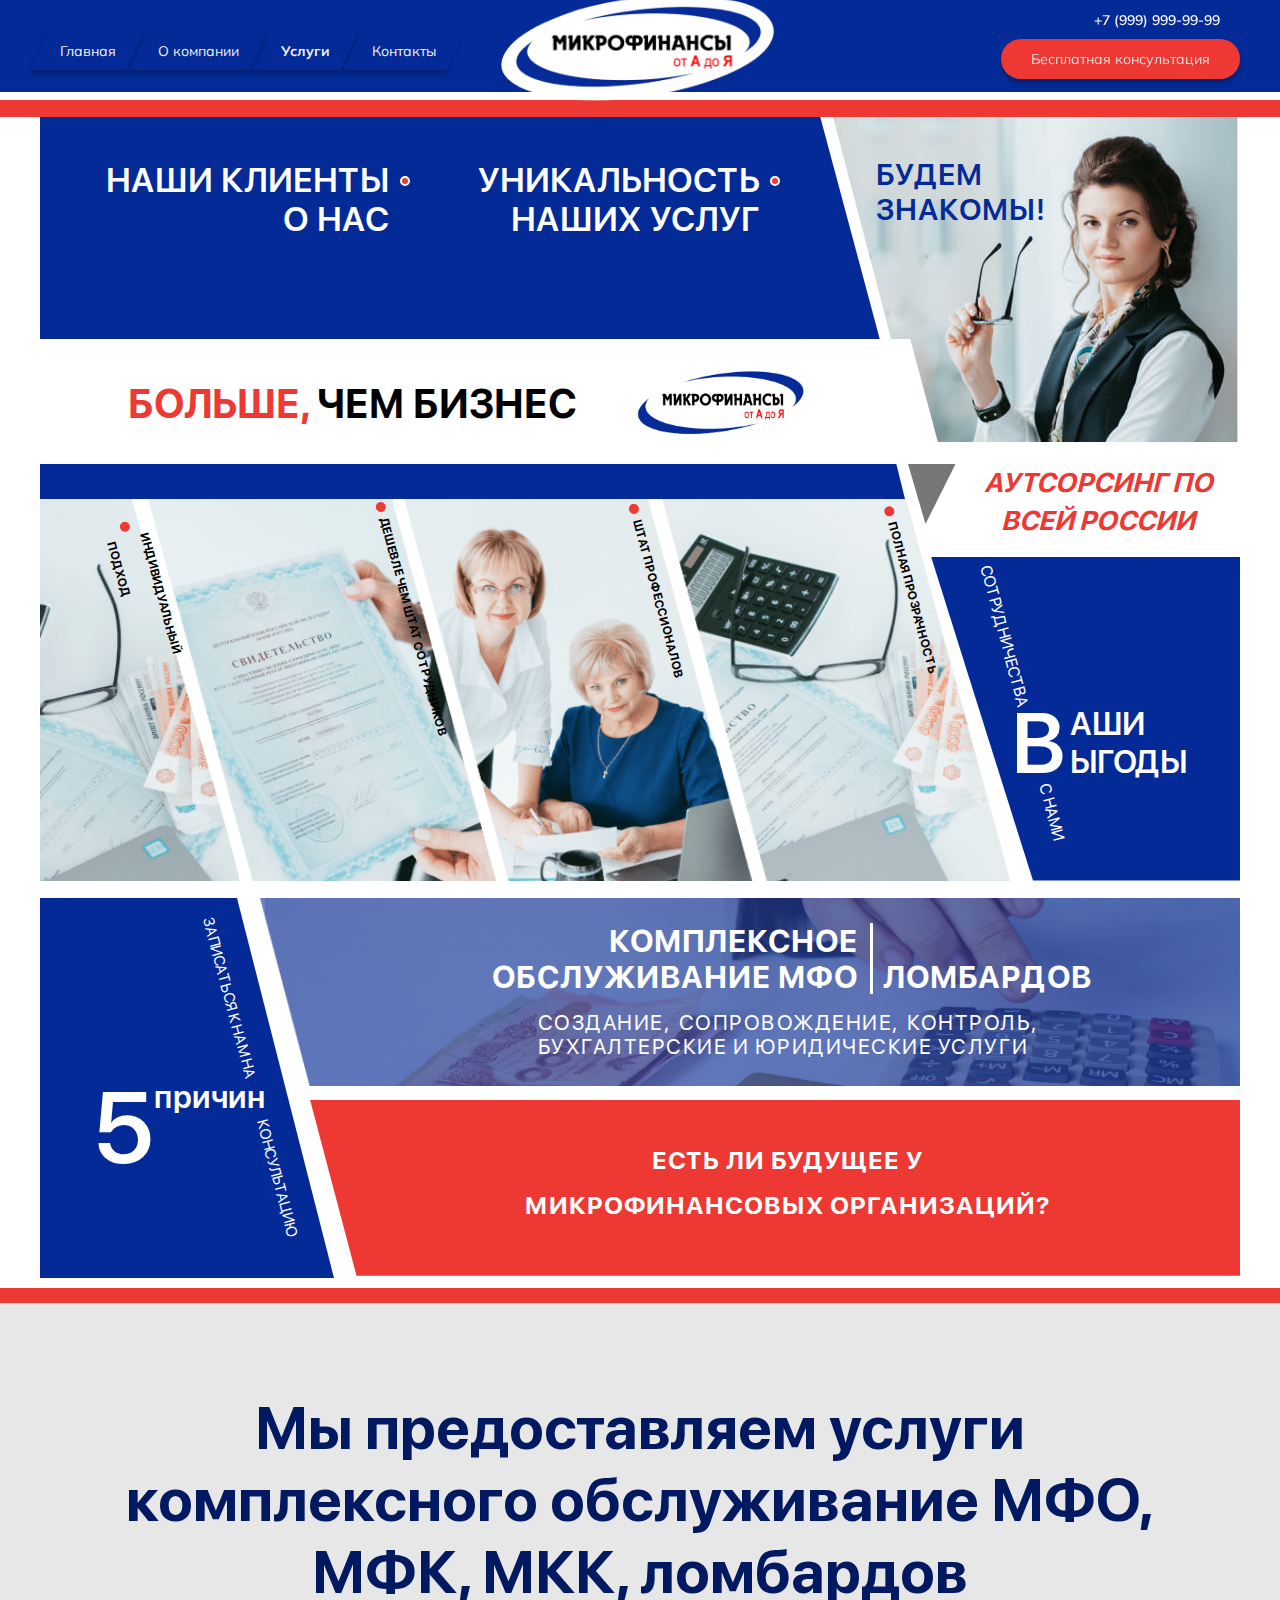
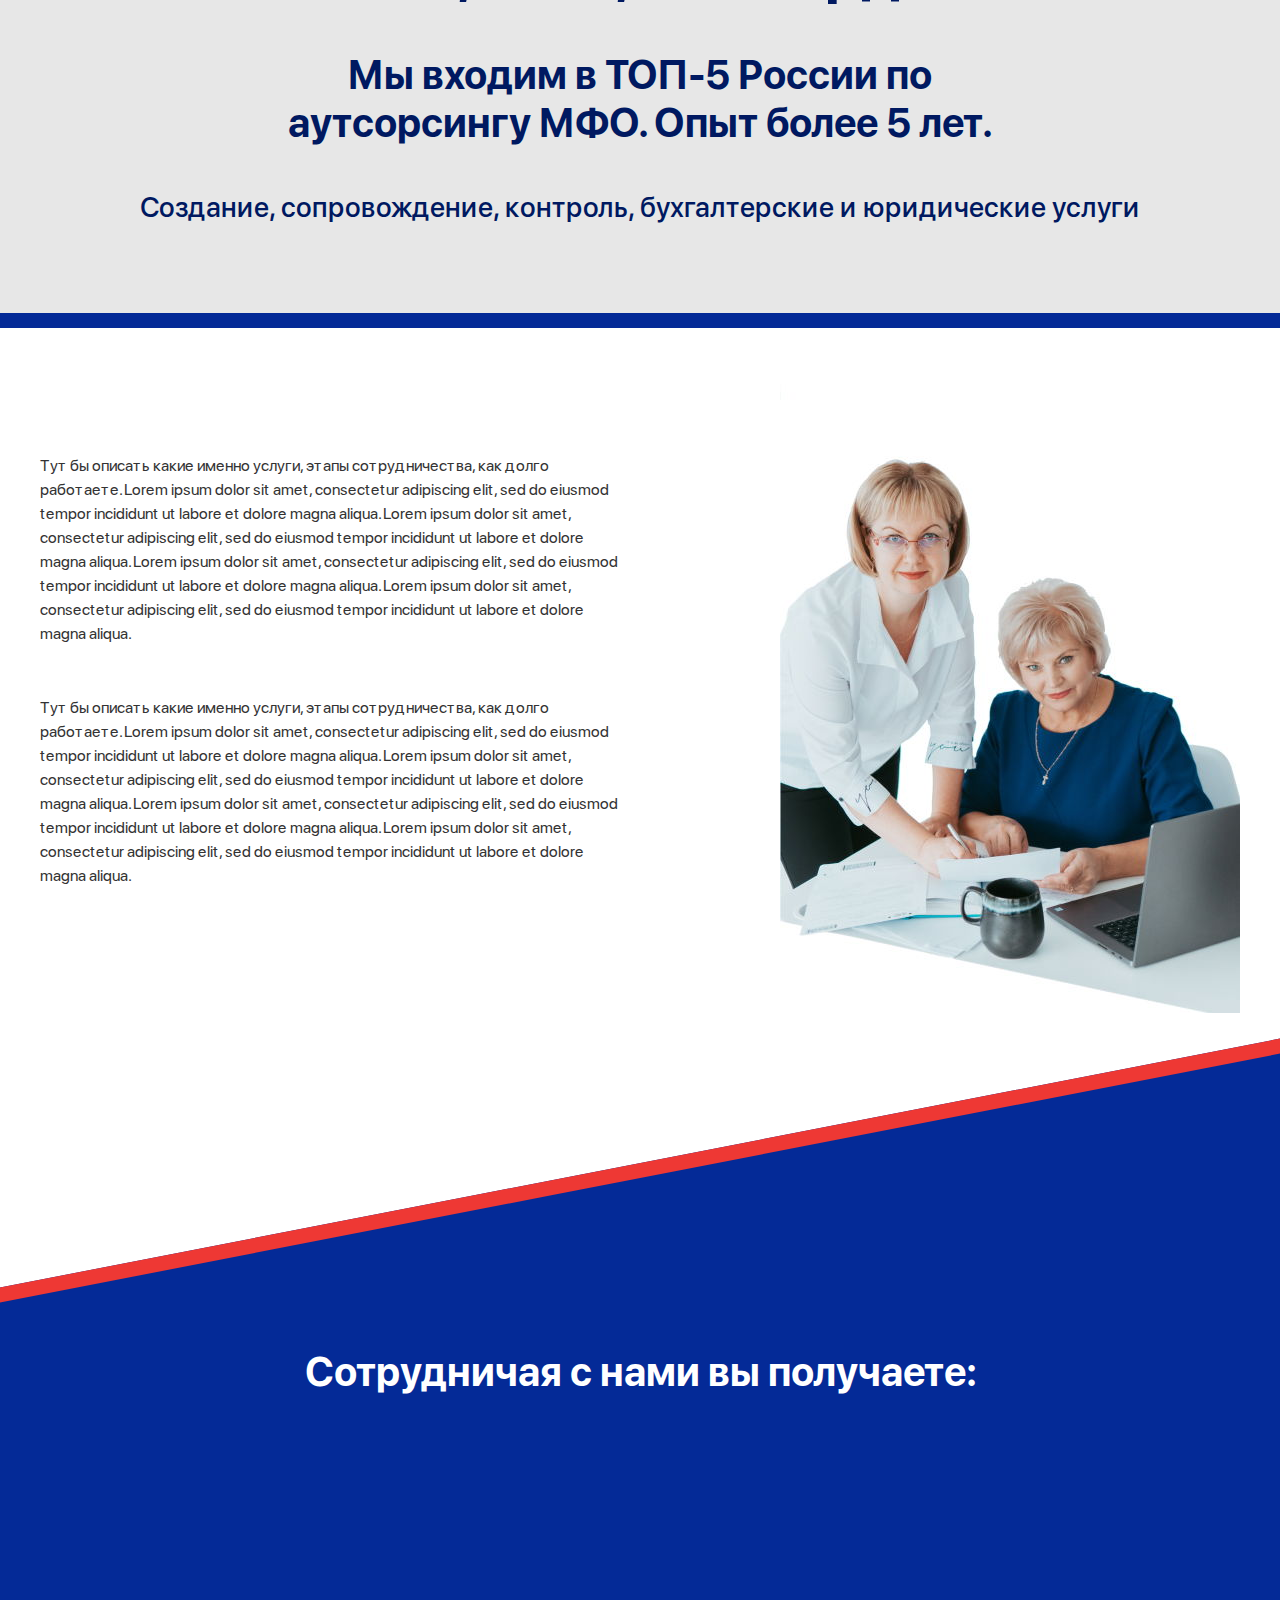
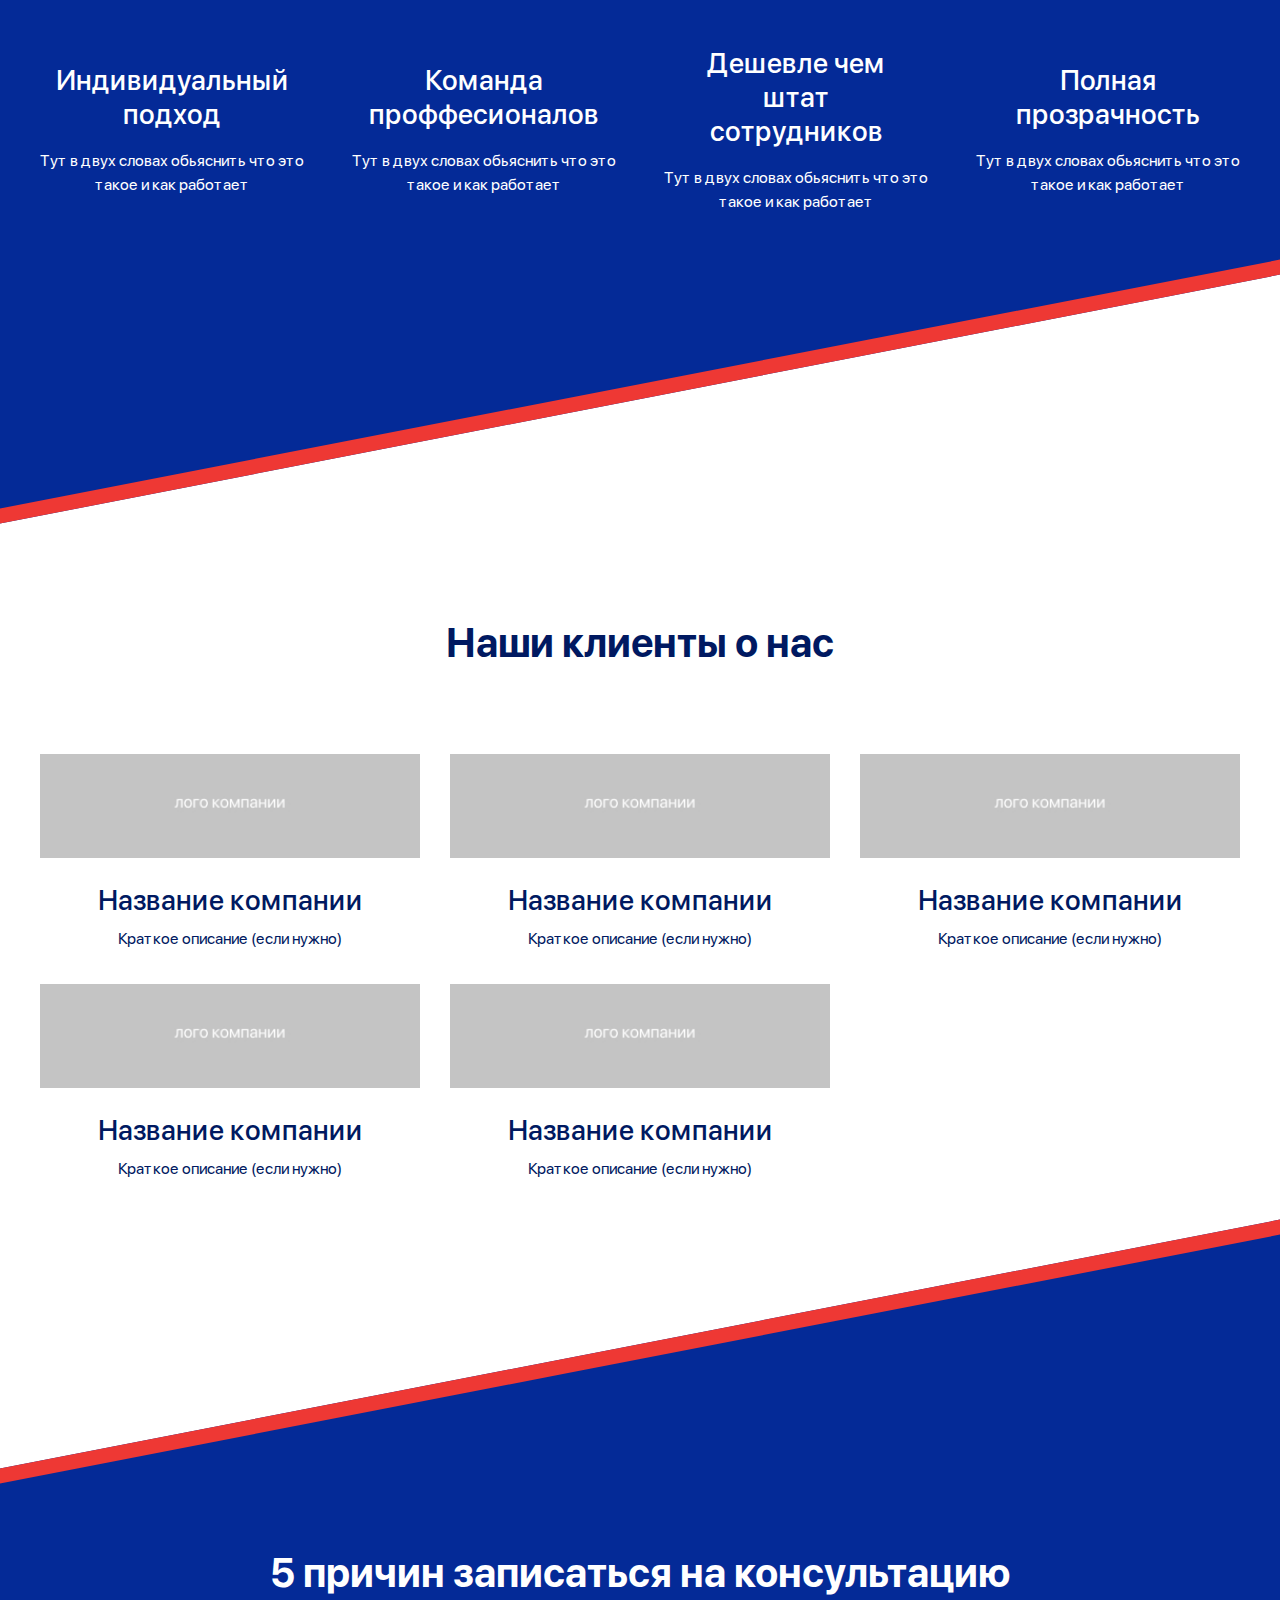
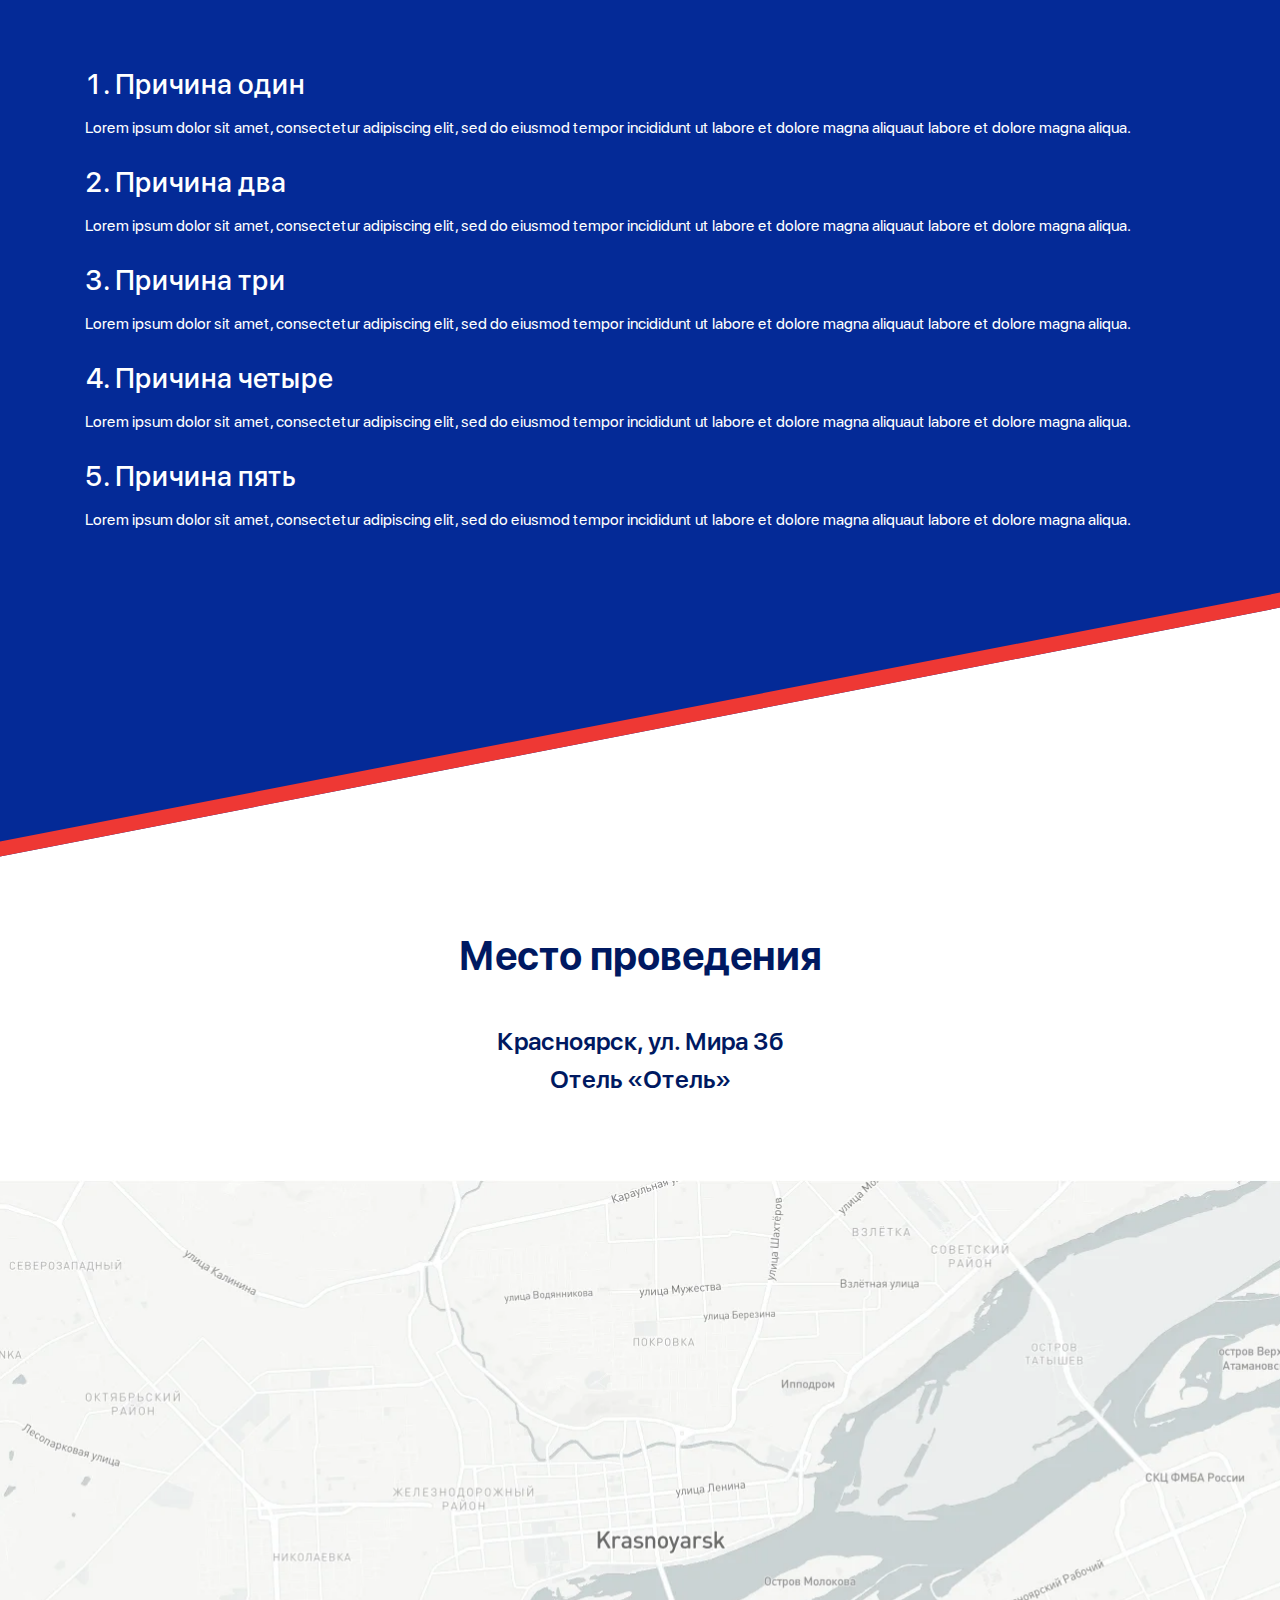
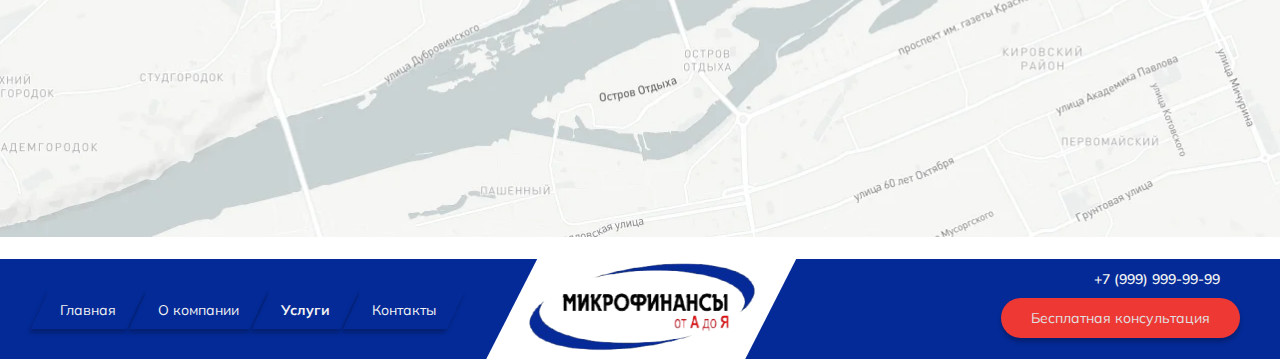
==== service.html @ ee9e4537 "The page "Services" and its adaptive design have been ended." ====
<!DOCTYPE html>
<html lang="ru">
  <head>
    <meta charset="UTF-8" />
    <meta name="viewport" content="width=device-width, initial-scale=1.0" />
    <link rel="preconnect" href="https://fonts.gstatic.com" />
    <link
      href="https://fonts.googleapis.com/css2?family=Mulish:wght@400;600;700&family=Roboto&display=swap"
      rel="stylesheet"
    />
    <link rel="stylesheet" href="css/style.css" />
    <title>Микрофинансы от А до Я</title>
  </head>
  <body>
    <!-- .wrapper -->
    <div class="wrapper">
      <!-- .header -->
      <header class="header lock-padding">
        <div class="container">
          <div class="header__body">
            <div class="header__burger">
              <span></span>
            </div>
            <nav class="header__menu">
              <ul class="header__list">
                <li>
                  <a href="index.html" class="header__link">Главная</a>
                </li>
                <li>
                  <a href="" class="header__link">О компании</a>
                </li>
                <li>
                  <a href="" class="header__link header__link_active">Услуги</a>
                </li>
                <li>
                  <a href="" class="header__link">Контакты</a>
                </li>
              </ul>
            </nav>
            <div class="header__block">
              <a href="" class="header__logo">
                <img src="img/common/logo.png" alt="" />
              </a>
              <div class="header__consult">
                <a href="tel:+79999999999" class="header__phone phone">
                  +7 (999) 999-99-99
                </a>
                <a href="#popup" class="header__btn popup-link">
                  Бесплатная консультация
                </a>
              </div>
            </div>
          </div>
        </div>
      </header>

      <!-- .main -->
      <main class="main">
        <!-- .service-one -->
        <section class="service-one">
          <div class="container">
            <div class="service-one__body">
              <div class="service-one__rows">
                <div class="row-first">
                  <div class="row-first__left">
                    <div class="row-first__top">
                      <a href="" class="row-first__top-text"
                        >НАШИ КЛИЕНТЫ О НАС</a
                      >
                      <a href="" class="row-first__top-text">
                        УНИКАЛЬНОСТЬ НАШИХ УСЛУГ
                      </a>
                    </div>
                    <div class="row-first__bottom">
                      <div class="row-first__bottom-text">
                        <span>БОЛЬШЕ,</span> ЧЕМ БИЗНЕС
                      </div>
                      <img
                        src="img/common/logo.png"
                        alt=""
                        class="row-first__bottom-img"
                      />
                    </div>
                  </div>
                  <div
                    class="row-first__right"
                    style="background: url('img/service-one/right-bg.jpg')"
                  >
                    <a href="" class="row-first__text">будем знакомы!</a>
                  </div>
                </div>
                <div class="row-second">
                  <div class="row-second__left">
                    <div class="row-second__cards">
                      <div
                        class="row-second__card"
                        style="
                          background-image: url(img/service-one/card-1.png);
                        "
                      >
                        <p
                          class="row-second__card-text row-second__card-text_first"
                        >
                          Индивидуальный подход
                        </p>
                        <a href="" class="row__card-link"></a>
                      </div>
                      <div
                        class="row-second__card"
                        style="
                          background-image: url(img/service-one/card-2.png);
                        "
                      >
                        <p
                          class="row-second__card-text row-second__card-text_second"
                        >
                          Дешевле чем штат сотрудников
                        </p>
                        <a href="" class="row__card-link"></a>
                      </div>
                      <div
                        class="row-second__card"
                        style="
                          background-image: url(img/service-one/card-3.png);
                        "
                      >
                        <p
                          class="row-second__card-text row-second__card-text_third"
                        >
                          штат профессионалов
                        </p>
                        <a href="" class="row__card-link"></a>
                      </div>
                      <div
                        class="row-second__card"
                        style="
                          background-image: url(img/service-one/card-4.png);
                        "
                      >
                        <p
                          class="row-second__card-text row-second__card-text_fourth"
                        >
                          полная прозрачность
                        </p>
                        <a href="" class="row__card-link"></a>
                      </div>
                    </div>
                  </div>
                  <div class="row-second__right">
                    <div class="row-second__top">
                      <a href="" class="row-second__top-text">
                        Аутсорсинг по всей россии
                      </a>
                    </div>
                    <div class="row-second__bottom">
                      <a href="" class="row-second__link"></a>
                      <div class="row-second__bottom-info">
                        <span class="row-second__diagonal-text">
                          <span>сотрудничества</span> с нами
                        </span>
                        <div class="row-second__bottom-text">
                          <span class="row-second__big-letter">В</span>
                          <p class="row-second__small-words">
                            <span>аши</span>
                            <span>ыгоды</span>
                          </p>
                        </div>
                      </div>
                    </div>
                  </div>
                </div>
                <div class="row-third">
                  <div class="row-third__left">
                    <a href="" class="row-second__link"></a>
                    <div class="row-third__info">
                      <div class="row-third__text">
                        <span class="row-third__big-letter"> 5 </span>
                        <div class="row-third__small-words">причин</div>
                      </div>
                    </div>
                  </div>
                  <div class="row-third__right">
                    <div class="row-third__top">
                      <h1 class="row-third__title">
                        <div class="row-third__title-left">
                          Комплексное обслуживание МФО
                        </div>
                        <div class="row-third__title-right">ломбардов</div>
                      </h1>
                      <p class="row-third__top-text">
                        Создание, сопровождение, контроль, бухгалтерские и
                        юридические услуги
                      </p>
                    </div>
                    <div class="row-third__bottom">
                      <p class="row-third__bottom-text">
                        Есть ли будущее у микрофинансовых организаций?
                      </p>
                    </div>
                  </div>
                </div>
              </div>
            </div>
          </div>
        </section>

        <!-- .service-one-mobile -->
        <section class="service-one-mobile">
          <div class="service-one-mobile__body">
            <div
              class="service-one-mobile__top"
              style="background-image: url('img/service-one-mobile/bg.png')"
            >
              <div class="container">
                <h1 class="service-one-mobile__title">
                  Комплексное обслуживание МФО ломбардов
                </h1>
                <p class="service-one-mobile__subtitle">
                  Создание, сопровождение, контроль, бухгалтерские и юридические
                  услуги
                </p>
                <p class="service-one-mobile__text">
                  мы входим в топ-5 России по аутсорсингу МФО
                </p>
                <p class="service-one-mobile__experience">опыт более 10 лет</p>
              </div>
            </div>
            <div class="service-one-mobile__middle">
              <div class="container">
                <h2 class="service-one-mobile__middle-title">
                  Ваши выгоды сотрудничества с нами
                </h2>
                <div class="service-one-mobile__middle-cards">
                  <img src="img/service-one-mobile/cards.jpg" alt="" />
                </div>
              </div>
            </div>
            <div class="service-one-mobile__bottom">
              <div class="container">
                <h2 class="service-one-mobile__bottom-title">
                  Аутсорсинг по всей россии
                </h2>
                <a href="" class="service-one-mobile__bottom-link">
                  Наши клиенты о нас
                </a>
                <a href="" class="service-one-mobile__bottom-link">
                  Уникальность наших услуг
                </a>
              </div>
            </div>
          </div>
        </section>

        <!-- .service-two -->
        <section class="service-two">
          <div class="service-two__body">
            <div class="service-two__top">
              <p class="service-two__top-text">
                5 причин записаться к нам на консультацию
              </p>
            </div>
            <div class="service-two__middle">
              <h2 class="service-two__title">
                Мы предоставляем услуги комплексного обслуживание МФО, МФК, МКК,
                ломбардов
              </h2>
              <p class="service-two__subtitle">
                Мы входим в ТОП-5 России по аутсорсингу МФО. Опыт более 5 лет.
              </p>
              <p class="service-two__text">
                Создание, сопровождение, контроль, бухгалтерские и юридические
                услуги
              </p>
            </div>
            <div class="service-two__bottom">
              <div class="service-two__bottom-text">
                Есть ли будущее у микрофинансовых организаций?
              </div>
            </div>
          </div>
        </section>

        <!-- .service-three -->
        <div class="service-three">
          <div class="container">
            <div class="service-three__body">
              <div class="service-three__left">
                <p class="service-three__text">
                  Тут бы описать какие именно услуги, этапы сотрудничества, как
                  долго работаете. Lorem ipsum dolor sit amet, consectetur
                  adipiscing elit, sed do eiusmod tempor incididunt ut labore et
                  dolore magna aliqua. Lorem ipsum dolor sit amet, consectetur
                  adipiscing elit, sed do eiusmod tempor incididunt ut labore et
                  dolore magna aliqua. Lorem ipsum dolor sit amet, consectetur
                  adipiscing elit, sed do eiusmod tempor incididunt ut labore et
                  dolore magna aliqua. Lorem ipsum dolor sit amet, consectetur
                  adipiscing elit, sed do eiusmod tempor incididunt ut labore et
                  dolore magna aliqua.
                </p>
                <p class="service-three__text">
                  Тут бы описать какие именно услуги, этапы сотрудничества, как
                  долго работаете. Lorem ipsum dolor sit amet, consectetur
                  adipiscing elit, sed do eiusmod tempor incididunt ut labore et
                  dolore magna aliqua. Lorem ipsum dolor sit amet, consectetur
                  adipiscing elit, sed do eiusmod tempor incididunt ut labore et
                  dolore magna aliqua. Lorem ipsum dolor sit amet, consectetur
                  adipiscing elit, sed do eiusmod tempor incididunt ut labore et
                  dolore magna aliqua. Lorem ipsum dolor sit amet, consectetur
                  adipiscing elit, sed do eiusmod tempor incididunt ut labore et
                  dolore magna aliqua.
                </p>
              </div>
              <div class="service-three__right">
                <img
                  src="img/service-three/right-img.jpg"
                  alt=""
                  class="service-three__img"
                />
              </div>
            </div>
          </div>
        </div>

        <!-- .service-four -->
        <section class="service-four">
          <div class="container">
            <div class="service-four__body">
              <h2 class="service-four__title section-title">
                Сотрудничая с нами вы получаете:
              </h2>
              <div class="service-four__cards">
                <div class="service-four__card">
                  <h3 class="service-four__card-title">
                    Индивидуальный подход
                  </h3>
                  <p class="service-four__card-text">
                    Тут в двух словах обьяснить что это такое и как работает
                  </p>
                </div>
                <div class="service-four__card">
                  <h3 class="service-four__card-title">
                    Команда проффесионалов
                  </h3>
                  <p class="service-four__card-text">
                    Тут в двух словах обьяснить что это такое и как работает
                  </p>
                </div>
                <div class="service-four__card">
                  <h3 class="service-four__card-title">
                    Дешевле чем штат сотрудников
                  </h3>
                  <p class="service-four__card-text">
                    Тут в двух словах обьяснить что это такое и как работает
                  </p>
                </div>
                <div class="service-four__card">
                  <h3 class="service-four__card-title">Полная прозрачность</h3>
                  <p class="service-four__card-text">
                    Тут в двух словах обьяснить что это такое и как работает
                  </p>
                </div>
              </div>
            </div>
          </div>
        </section>

        <!-- .service-five -->
        <section class="service-five">
          <div class="container">
            <div class="service-five__body">
              <h2 class="service-five__title section-title">
                Наши клиенты о нас
              </h2>
              <div class="service-five__cards">
                <div class="service-five__card">
                  <img
                    src="img/service-five/card-logo.jpg"
                    alt=""
                    class="service-five__card-logo"
                  />
                  <h3 class="service-five__card-title">Название компании</h3>
                  <p class="service-five__card-text">
                    Краткое описание (если нужно)
                  </p>
                </div>
                <div class="service-five__card">
                  <img
                    src="img/service-five/card-logo.jpg"
                    alt=""
                    class="service-five__card-logo"
                  />
                  <h3 class="service-five__card-title">Название компании</h3>
                  <p class="service-five__card-text">
                    Краткое описание (если нужно)
                  </p>
                </div>
                <div class="service-five__card">
                  <img
                    src="img/service-five/card-logo.jpg"
                    alt=""
                    class="service-five__card-logo"
                  />
                  <h3 class="service-five__card-title">Название компании</h3>
                  <p class="service-five__card-text">
                    Краткое описание (если нужно)
                  </p>
                </div>
                <div class="service-five__card">
                  <img
                    src="img/service-five/card-logo.jpg"
                    alt=""
                    class="service-five__card-logo"
                  />
                  <h3 class="service-five__card-title">Название компании</h3>
                  <p class="service-five__card-text">
                    Краткое описание (если нужно)
                  </p>
                </div>
                <div class="service-five__card">
                  <img
                    src="img/service-five/card-logo.jpg"
                    alt=""
                    class="service-five__card-logo"
                  />
                  <h3 class="service-five__card-title">Название компании</h3>
                  <p class="service-five__card-text">
                    Краткое описание (если нужно)
                  </p>
                </div>
              </div>
            </div>
          </div>
        </section>

        <!-- .service-six -->
        <section class="service-six">
          <div class="container">
            <div class="service-six__body">
              <h2 class="service-six__title section-title">
                5 причин записаться на консультацию
              </h2>
              <ol class="service-six__list">
                <li class="service-six__item">Причина один</li>
                <p class="servie-six__text">
                  Lorem ipsum dolor sit amet, consectetur adipiscing elit, sed
                  do eiusmod tempor incididunt ut labore et dolore magna
                  aliquaut labore et dolore magna aliqua.
                </p>
                <li class="service-six__item">Причина два</li>
                <p class="servie-six__text">
                  Lorem ipsum dolor sit amet, consectetur adipiscing elit, sed
                  do eiusmod tempor incididunt ut labore et dolore magna
                  aliquaut labore et dolore magna aliqua.
                </p>
                <li class="service-six__item">Причина три</li>
                <p class="servie-six__text">
                  Lorem ipsum dolor sit amet, consectetur adipiscing elit, sed
                  do eiusmod tempor incididunt ut labore et dolore magna
                  aliquaut labore et dolore magna aliqua.
                </p>
                <li class="service-six__item">Причина четыре</li>
                <p class="servie-six__text">
                  Lorem ipsum dolor sit amet, consectetur adipiscing elit, sed
                  do eiusmod tempor incididunt ut labore et dolore magna
                  aliquaut labore et dolore magna aliqua.
                </p>
                <li class="service-six__item">Причина пять</li>
                <p class="servie-six__text">
                  Lorem ipsum dolor sit amet, consectetur adipiscing elit, sed
                  do eiusmod tempor incididunt ut labore et dolore magna
                  aliquaut labore et dolore magna aliqua.
                </p>
              </ol>
            </div>
          </div>
        </section>

        <!-- .service-seven  -->
        <section class="section-eight service-seven">
          <div class="section-eight__body service-seven__body">
            <div class="section-eight__top service-seven__top">
              <h2
                class="section-eight__title service-seven__title section-title"
              >
                Место проведения
              </h2>
              <div class="section-eight__subtitle service-seven__subtitle">
                Красноярск, ул. Мира 3б Отель «Отель»
              </div>
            </div>
            <div class="section-eight__bottom service-seven__bottom">
              <img
                src="img/section-eight/place.webp"
                alt=""
                class="section-eight__img service-seven__img"
              />
              <img
                src="img/section-eight/place-mobile.webp"
                alt=""
                class="section-eight__img-mobile service-seven__img-mobile"
              />
            </div>
          </div>
        </section>
      </main>

      <!-- .footer -->
      <footer class="footer">
        <div class="container">
          <div class="footer__body">
            <nav class="footer__menu">
              <ul class="footer__list">
                <li>
                  <a href="index.html" class="footer__link">Главная</a>
                </li>
                <li>
                  <a href="" class="footer__link">О компании</a>
                </li>
                <li>
                  <a href="" class="footer__link footer__link_active">Услуги</a>
                </li>
                <li>
                  <a href="" class="footer__link">Контакты</a>
                </li>
              </ul>
            </nav>
            <div class="footer__block">
              <a href="" class="footer__logo">
                <img id="footer__img" src="img/common/logo-footer.png" alt="" />
              </a>
              <div class="footer__consult">
                <a href="tel:+79999999999" class="footer__phone phone">
                  +7 (999) 999-99-99
                </a>
                <a href="#popup" class="footer__btn popup-link">
                  Бесплатная консультация
                </a>
              </div>
            </div>
          </div>
        </div>
      </footer>
    </div>

    <!-- .popup -->
    <div class="popup" id="popup">
      <div class="popup__body">
        <div class="popup__content">
          <a href="" class="popup__close close-popup"></a>
          <form action="" method="POST" class="popup-form">
            <h3 class="popup-form__title">Принять участие</h3>
            <p class="popup-form__upinput">Ваше имя*</p>
            <input
              type="text"
              class="popup-form__input"
              name="name"
              value=""
              placeholder="Имя"
              required
            />
            <p class="popup-form__upinput">Ваш телефон*</p>
            <input
              type="tel"
              class="popup-form__input"
              name="phone"
              value=""
              placeholder="Телефон"
              required
            />
            <p class="popup-form__upinput">Ваш email*</p>
            <input
              type="email"
              class="popup-form__input"
              name="email"
              value=""
              placeholder="Email"
              required
            />

            <div class="popup-form__checkbox">
              <input
                id="popup-form__checkbox"
                type="checkbox"
                name="user_agreement"
                value="yes"
                required
              />
              <label for="popup-form__checkbox"
                >Нажимая кнопку я даю свое согласие на обработку персональный
                данных</label
              >
            </div>

            <button class="popup-form__btn btn disabled">Отправить</button>
          </form>
        </div>
      </div>
    </div>

    <!-- Jquery -->
    <script src="https://code.jquery.com/jquery-3.5.1.min.js"></script>
    <!-- Slick Slider -->
    <script src="js/slick.min.js"></script>
    <!-- Main Script -->
    <script src="js/main.js"></script>
  </body>
</html>
---- css/style.css ----
@charset "UTF-8";
/*Обнуление*/
* {
  padding: 0;
  margin: 0;
  border: 0;
}

*,
*:before,
*:after {
  -webkit-box-sizing: border-box;
  box-sizing: border-box;
}

:focus,
:active {
  outline: none;
}

a:focus,
a:active {
  outline: none;
}

nav,
footer,
header,
aside {
  display: block;
}

html,
body {
  height: 100%;
  width: 100%;
  font-size: 100%;
  line-height: 1;
  font-size: 14px;
  -ms-text-size-adjust: 100%;
  -moz-text-size-adjust: 100%;
  -webkit-text-size-adjust: 100%;
}

input,
button,
textarea {
  font-family: inherit;
}

input::-ms-clear {
  display: none;
}

button {
  cursor: pointer;
}

button::-moz-focus-inner {
  padding: 0;
  border: 0;
}

a,
a:visited {
  text-decoration: none;
}

a:hover {
  text-decoration: none;
}

ul li {
  list-style: none;
}

img {
  vertical-align: top;
}

h1,
h2,
h3,
h4,
h5,
h6 {
  font-size: inherit;
  font-weight: 400;
}

/*--------------------*/
@font-face {
  font-family: "San Francisco Pro";
  src: local("San Francisco Pro Display Regular"), local("San-Francisco-Pro-Display-Regular"), url("../fonts/SFProDisplay-Regular.woff2") format("woff2"), url("../fonts/SFProDisplay-Regular.woff") format("woff"), url("../fonts/SFProDisplay-Regular.ttf") format("truetype");
  font-weight: 400;
  font-style: normal;
  font-display: swap;
}

@font-face {
  font-family: "San Francisco Pro";
  src: local("San Francisco Pro Display Medium"), local("San-Francisco-Pro-Display-Medium"), url("../fonts/SFProDisplay-Medium.woff2") format("woff2"), url("../fonts/SFProDisplay-Medium.woff") format("woff"), url("../fonts/SFProDisplay-Medium.ttf") format("truetype");
  font-weight: 500;
  font-style: normal;
  font-display: swap;
}

@font-face {
  font-family: "San Francisco Pro";
  src: local("San Francisco Pro Display Semibold"), local("San-Francisco-Pro-Display-Semibold"), url("../fonts/SFProDisplay-Semibold.woff2") format("woff2"), url("../fonts/SFProDisplay-Semibold.woff") format("woff"), url("../fonts/SFProDisplay-Semibold.ttf") format("truetype");
  font-weight: 600;
  font-style: normal;
  font-display: swap;
}

@font-face {
  font-family: "San Francisco Pro";
  src: local("San Francisco Pro Display Bold"), local("San-Francisco-Pro-Display-Bold"), url("../fonts/SFProDisplay-Bold.woff2") format("woff2"), url("../fonts/SFProDisplay-Bold.woff") format("woff"), url("../fonts/SFProDisplay-Bold.ttf") format("truetype");
  font-weight: 700;
  font-style: normal;
  font-display: swap;
}

* {
  -webkit-tap-highlight-color: transparent;
}

body {
  font-family: "San Francisco Pro", sans-serif;
  font-weight: 400;
  font-size: 16px;
}

body.lock {
  overflow: hidden;
}

.container {
  max-width: 1230px;
  padding: 0 15px;
  margin: 0 auto;
}

.btn {
  font-weight: 600;
  font-size: 20px;
  line-height: 30px;
  color: #fff;
  position: relative;
  z-index: 2;
  text-align: center;
  background-color: transparent;
  -webkit-transition: background-color 0.4s;
  transition: background-color 0.4s;
}

.btn::before {
  content: "";
  z-index: -1;
  position: absolute;
  top: 0;
  left: 0;
  width: 100%;
  height: 100%;
  background-color: #000;
  -webkit-transform: skew(-25deg);
          transform: skew(-25deg);
  -webkit-transition: background-color 0.4s;
  transition: background-color 0.4s;
}

.section-title {
  font-weight: 700;
  font-size: 40px;
  line-height: 1.2;
  text-align: center;
  color: #18191f;
}

.header {
  position: fixed;
  width: 100%;
  top: 0;
  left: 0;
  z-index: 50;
  border-bottom: 17px solid #ee3834;
}

.header::before {
  content: "";
  position: absolute;
  z-index: 4;
  top: 0;
  left: 0;
  width: 100%;
  height: 100%;
  background-color: #042a97;
}

.header::after {
  content: "";
  position: absolute;
  z-index: 4;
  width: 100%;
  height: 8px;
  background-color: white;
  left: 0;
  bottom: 0;
}

.header__body, .footer__body {
  position: relative;
  display: -webkit-box;
  display: -ms-flexbox;
  display: flex;
  -webkit-box-pack: justify;
      -ms-flex-pack: justify;
          justify-content: space-between;
  -webkit-box-align: center;
      -ms-flex-align: center;
          align-items: center;
  height: 100px;
}

.header__burger {
  display: none;
}

.header__list, .footer__list {
  display: -webkit-box;
  display: -ms-flexbox;
  display: flex;
  -webkit-box-align: center;
      -ms-flex-align: center;
          align-items: center;
  position: relative;
  z-index: 4;
}

.header__link, .footer__link {
  -webkit-box-sizing: content-box;
          box-sizing: content-box;
  position: relative;
  font-family: "Mulish", sans-serif;
  font-size: 14px;
  color: #f2f2f2;
  padding: 10.5px 20px;
  margin-right: 2px;
  background-color: transparent;
}

.header__link:hover::before, .footer__link:hover::before {
  background-color: #0636bb;
}

.header__link::before, .footer__link::before {
  content: "";
  z-index: -1;
  position: absolute;
  top: 0;
  left: 0;
  width: 100%;
  height: 100%;
  background-color: transparent;
  -webkit-box-shadow: 0px 4px 4px rgba(0, 0, 0, 0.25);
          box-shadow: 0px 4px 4px rgba(0, 0, 0, 0.25);
  -webkit-transform: skew(-25deg);
          transform: skew(-25deg);
  -webkit-transition: background-color 0.4s;
  transition: background-color 0.4s;
}

.header__link_active, .footer__link_active {
  font-weight: 700;
}

.header__block, .footer__block {
  display: -webkit-box;
  display: -ms-flexbox;
  display: flex;
  -webkit-box-align: center;
      -ms-flex-align: center;
          align-items: center;
  -webkit-box-pack: justify;
      -ms-flex-pack: justify;
          justify-content: space-between;
  width: calc(100% - 460px);
  position: relative;
  z-index: 6;
}

.header__logo {
  position: relative;
  padding: 10px 0;
  top: -2px;
}

.header__logo img {
  width: 275px;
  height: 115px;
}

.header__consult, .footer__consult {
  margin-top: -10px;
}

.header__phone, .footer__phone {
  display: block;
  font-family: "Mulish", sans-serif;
  font-weight: 600;
  font-size: 14px;
  line-height: 18px;
  color: #f2f2f2;
  text-align: right;
  margin: 0 20px 10px 0;
}

.header__phone:hover, .footer__phone:hover {
  opacity: 0.7;
}

.header__btn, .footer__btn {
  display: block;
  position: relative;
  font-family: "Mulish", sans-serif;
  font-size: 14px;
  line-height: 18px;
  text-align: center;
  color: #e0e0e0;
  width: 239px;
  padding: 11px 0;
  background-color: #ee3834;
  -webkit-box-shadow: 0px 4px 4px rgba(0, 0, 0, 0.25);
          box-shadow: 0px 4px 4px rgba(0, 0, 0, 0.25);
  -webkit-transition: background-color 0.4s;
  transition: background-color 0.4s;
  border-radius: 20px;
}

.header__btn:hover, .footer__btn:hover {
  background-color: #ff0400;
}

@media (max-width: 1015px) {
  .header__block, .footer__block {
    width: calc(100% - 415px);
  }
}

@media (max-width: 967px) {
  .header {
    border-bottom-width: 21px;
  }
  .header__body, .footer__body {
    height: 150px;
    -webkit-box-align: start;
        -ms-flex-align: start;
            align-items: flex-start;
  }
  .header__burger {
    display: block;
    position: relative;
    z-index: 6;
    width: 40px;
    height: 30px;
    cursor: pointer;
    margin-top: 23px;
    margin-left: 10px;
  }
  .header__burger span {
    background-color: #fff;
    position: absolute;
    width: 100%;
    height: 5px;
    left: 0;
    top: 13px;
    -webkit-transition: -webkit-transform 0.3s ease;
    transition: -webkit-transform 0.3s ease;
    transition: transform 0.3s ease;
    transition: transform 0.3s ease, -webkit-transform 0.3s ease;
  }
  .header__burger::before, .header__burger::after {
    content: "";
    background-color: #fff;
    position: absolute;
    width: 100%;
    height: 5px;
    left: 0;
    -webkit-transition: -webkit-transform 0.3s ease;
    transition: -webkit-transform 0.3s ease;
    transition: transform 0.3s ease;
    transition: transform 0.3s ease, -webkit-transform 0.3s ease;
  }
  .header__burger::before {
    top: 0;
  }
  .header__burger::after {
    bottom: 0;
  }
  .header__burger.active span {
    -webkit-transform: scale(0);
            transform: scale(0);
  }
  .header__burger.active::before {
    -webkit-transform: rotate(45deg);
            transform: rotate(45deg);
    top: 12px;
  }
  .header__burger.active::after {
    -webkit-transform: rotate(-45deg);
            transform: rotate(-45deg);
    bottom: 12px;
  }
  .header__menu, .footer__menu {
    position: fixed;
    z-index: 2;
    top: -100%;
    left: 0;
    width: 100%;
    height: 100%;
    background-color: #fff;
    padding: 180px 0 0 22px;
    -webkit-transition: top 0.5s;
    transition: top 0.5s;
    overflow: auto;
  }
  .header__menu.active, .active.footer__menu {
    top: 0;
  }
  .header__list, .footer__list {
    display: block;
  }
  .header__list li, .footer__list li {
    margin-bottom: 25px;
  }
  .header__link, .footer__link {
    color: #000;
    padding: 0;
    font-size: 35px;
  }
  .header__link::before, .footer__link::before {
    display: none;
  }
  .header__block, .footer__block {
    width: auto;
  }
  .header__consult, .footer__consult {
    margin: 5px 0 0 5px;
  }
}

@media (max-width: 768px) {
  .header::after {
    display: none;
  }
  .header__body, .footer__body {
    height: 135px;
  }
  .header__link, .footer__link {
    font-size: 30px;
  }
}

@media (max-width: 640px) {
  .header {
    border-bottom-width: 10px;
  }
  .header__menu.active, .active.footer__menu {
    padding-top: 95px;
  }
  .header__body, .footer__body {
    height: 70px;
  }
  .header__burger {
    margin: 18px 0 0;
  }
  .header__menu, .footer__menu {
    padding-top: 210px;
  }
  .header__block, .footer__block {
    -webkit-box-orient: vertical;
    -webkit-box-direction: normal;
        -ms-flex-direction: column;
            flex-direction: column;
    -webkit-box-align: end;
        -ms-flex-align: end;
            align-items: flex-end;
  }
  .header__logo {
    display: none;
  }
  .header__consult, .footer__consult {
    margin-top: 16px;
  }
  .header__phone, .footer__phone {
    display: none;
  }
  .header__btn, .footer__btn {
    background-color: #ee3834;
    -webkit-box-shadow: 0px 4px 4px rgba(0, 0, 0, 0.25);
            box-shadow: 0px 4px 4px rgba(0, 0, 0, 0.25);
    border-radius: 20px;
  }
  .header__btn::before, .footer__btn::before {
    display: none;
  }
}

@media (max-width: 576px) {
  .header__logo img {
    width: 258px;
    height: 85px;
  }
  .header__consult, .footer__consult {
    margin-bottom: 8px;
  }
  .header__block, .footer__block {
    width: 200px;
  }
  .header__link, .footer__link {
    font-size: 24px;
  }
}

@media (max-width: 370px) {
  .header__btn, .footer__btn {
    width: 219px;
  }
  .header__logo img {
    width: 238px;
  }
  .header__phone, .footer__phone {
    margin-right: 40px;
  }
}

.section-one {
  position: relative;
  z-index: 2;
  height: 775px;
  margin-top: 117px;
  background-repeat: no-repeat;
  background-position: right 30% center;
  border-bottom: 15px solid #042a97;
}

.section-one__body {
  padding-top: 175px;
  height: 650px;
  display: -webkit-box;
  display: -ms-flexbox;
  display: flex;
  -webkit-box-orient: vertical;
  -webkit-box-direction: normal;
      -ms-flex-direction: column;
          flex-direction: column;
  -webkit-box-pack: justify;
      -ms-flex-pack: justify;
          justify-content: space-between;
}

.slider .slick-dots {
  display: -webkit-box;
  display: -ms-flexbox;
  display: flex;
  -webkit-box-align: center;
      -ms-flex-align: center;
          align-items: center;
  position: absolute;
  bottom: 25px;
  left: 50%;
  -webkit-transform: translateX(-50%);
          transform: translateX(-50%);
}

.slider .slick-dots li {
  margin-right: 12px;
}

.slider .slick-dots li.slick-active button {
  border: none;
  background: #ffffff;
}

.slider .slick-dots button {
  font-size: 0;
  width: 10px;
  height: 10px;
  border-radius: 50%;
  border: 2px solid #ffffff;
  background-color: transparent;
}

.sldier__item {
  min-height: 313px;
}

.slider__top-text {
  font-weight: 500;
  font-size: 28px;
  line-height: 1.2;
  color: #737b7d;
  max-width: 451px;
  margin-bottom: 17px;
}

.slider__middle-text {
  font-weight: 600;
  font-size: 28px;
  line-height: 1.2;
  color: #042a97;
  max-width: 450px;
  margin-bottom: 17px;
}

.slider__title {
  font-weight: 700;
  font-size: 60px;
  line-height: 1.2;
  color: #333333;
  max-width: 583px;
}

.section-one__btn {
  display: inline-block;
  padding: 16px 0;
  width: 263px;
  margin-left: 15px;
  margin-top: 10px;
}

.section-one__btn::before {
  background-color: #ee3834;
}

.section-one__btn:hover::before {
  background-color: #ff0400;
}

/* Slick Slider */
.slick-list {
  overflow: hidden;
}

.slick-track {
  display: -webkit-box;
  display: -ms-flexbox;
  display: flex;
  -webkit-box-align: start;
      -ms-flex-align: start;
          align-items: flex-start;
}

@media (max-width: 768px) {
  .section-one {
    margin-top: 150px;
    border-bottom-width: 12px;
  }
  .section-one__btn {
    width: 243px;
  }
  .slider__top-text {
    font-size: 21px;
    max-width: 315px;
  }
  .slider__middle-text {
    font-size: 26px;
  }
  .slider__title {
    font-size: 50px;
    max-width: 550px;
  }
  .section-one__btn {
    margin-bottom: 50px;
  }
}

@media (max-width: 640px) {
  .section-one {
    margin-top: 80px;
  }
}

@media (max-width: 575px) {
  .section-one {
    height: auto;
    min-height: 490px;
    border-bottom-width: 10px;
  }
  .section-one__body {
    padding: 82px 0 61px 0;
    height: auto;
    min-height: 500px;
  }
  .sldier__item {
    min-height: 350px;
  }
  .slider__top-text {
    font-size: 14px;
    max-width: 230px;
    margin-bottom: 40px;
  }
  .slider__middle-text {
    font-size: 24px;
    color: #ee3834;
    margin-bottom: 10px;
    max-width: 250px;
  }
  .slider__title {
    font-size: 40px;
    max-width: 300px;
  }
  .section-one__btn {
    display: none;
    margin: 0;
  }
  .slider .slick-dots {
    bottom: 16px;
  }
}

@media (max-width: 450px) {
  .section-one {
    background-position: center center;
    background-size: cover;
  }
}

.section-two {
  margin-top: 86px;
  margin-bottom: 210px;
}

.section-two__title {
  margin-bottom: 110px;
}

.section-two__cards {
  display: -webkit-box;
  display: -ms-flexbox;
  display: flex;
  -webkit-box-align: start;
      -ms-flex-align: start;
          align-items: flex-start;
  -webkit-box-pack: justify;
      -ms-flex-pack: justify;
          justify-content: space-between;
  max-width: 950px;
  margin: 0 auto;
}

.section-two__card {
  -webkit-box-flex: 0;
      -ms-flex: 0 0 360px;
          flex: 0 0 360px;
}

.sectin-two__card-img {
  margin: 0 auto;
  display: block;
  height: 139px;
  margin-bottom: 21px;
}

.section-two__card-title {
  font-weight: 500;
  font-size: 28px;
  line-height: 1.2;
  text-align: center;
  color: #18191f;
  max-width: 235px;
  margin: 0 auto 28px auto;
}

.section-two__card-text {
  font-size: 16px;
  line-height: 24px;
  text-align: center;
  color: #18191f;
  max-width: 100%;
}

@media (max-width: 768px) {
  .section-two {
    margin-top: 68px;
    margin-bottom: 85px;
  }
  .section-two__title {
    margin-bottom: 80px;
    font-size: 32px;
  }
  .section-two__cards {
    display: block;
  }
  .section-two__card {
    margin-bottom: 45px;
  }
  .section-two__card:last-of-type {
    margin-bottom: 0;
  }
  .sectin-two__card-img {
    height: 102px;
    margin-bottom: 23px;
  }
  .section-two__card-title {
    margin-bottom: 24px;
    font-size: 25px;
  }
  .section-two__card-text {
    max-width: 325px;
    margin: 0 auto;
  }
}

@media (max-width: 576px) {
  .section-two {
    margin-top: 50px;
    margin-bottom: 77px;
  }
  .section-two__title {
    margin-bottom: 50px;
    font-size: 22px;
  }
  .sectin-two__card-img {
    height: 66px;
    margin-bottom: 25px;
  }
  .section-two__card-title {
    margin-bottom: 20px;
    font-size: 22px;
  }
  .section-two__card-text {
    max-width: 290px;
    margin: 0 auto;
  }
}

.section-three {
  position: relative;
  -webkit-transform: skew(0deg, -11deg);
          transform: skew(0deg, -11deg);
  height: 710px;
}

.section-three > * {
  -webkit-transform: skew(0deg, 11deg);
          transform: skew(0deg, 11deg);
}

.section-three::before {
  background: #042a97;
  content: "";
  display: block;
  height: 100%;
  width: 100%;
  left: 0;
  top: 0;
  position: absolute;
  z-index: -1;
  border-top: 15px solid #ee3834;
  border-bottom: 15px solid #ee3834;
}

.section-three__body {
  display: -webkit-box;
  display: -ms-flexbox;
  display: flex;
  -webkit-box-align: center;
      -ms-flex-align: center;
          align-items: center;
  -webkit-box-pack: justify;
      -ms-flex-pack: justify;
          justify-content: space-between;
  padding-top: 60px;
}

.section-three__left {
  margin-right: 15px;
}

.section-three__title {
  font-weight: 500;
  font-size: 28px;
  line-height: 34px;
  color: #f2f2f2;
  margin-bottom: 52px;
  max-width: 370px;
}

.section-three__text {
  line-height: 24px;
  color: #f2f2f2;
  max-width: 500px;
}

.form, .popup-form {
  background: #f2f2f2;
  -webkit-box-shadow: 9px 15px 17px 7px rgba(0, 0, 0, 0.17);
          box-shadow: 9px 15px 17px 7px rgba(0, 0, 0, 0.17);
  border-radius: 30px;
  width: 558px;
  padding: 70px 70px;
}

.form__title, .popup-form__title {
  font-weight: 500;
  font-size: 28px;
  line-height: 34px;
  color: #000000;
  margin-bottom: 35px;
}

.form__upinput, .popup-form__upinput {
  font-size: 20px;
  line-height: 30px;
  color: #696f79;
  margin-bottom: 10px;
}

.form__input, .popup-form__input {
  width: 100%;
  border: 1px solid #8692a6;
  border-radius: 6px;
  padding: 24px 30px;
  margin-bottom: 15px;
  font-size: 16px;
}

.form__input::-webkit-input-placeholder, .popup-form__input::-webkit-input-placeholder {
  color: #8692a6;
}

.form__input:-ms-input-placeholder, .popup-form__input:-ms-input-placeholder {
  color: #8692a6;
}

.form__input::-ms-input-placeholder, .popup-form__input::-ms-input-placeholder {
  color: #8692a6;
}

.form__input::placeholder, .popup-form__input::placeholder {
  color: #8692a6;
}

.form__checkbox, .popup-form__checkbox {
  margin-bottom: 46px;
}

.form__checkbox input[type="checkbox"], .popup-form__checkbox input[type="checkbox"] {
  display: none;
}

.form__checkbox input[type="checkbox"]:checked + label::before, .popup-form__checkbox input[type="checkbox"]:checked + label::before {
  background: url("../img/section-three/checkbox-active.svg") center center;
  background-color: transparent;
}

.form__checkbox label, .popup-form__checkbox label {
  display: inline-block;
  cursor: pointer;
  position: relative;
  padding-left: 36px;
  margin-right: 0;
  -webkit-user-select: none;
     -moz-user-select: none;
      -ms-user-select: none;
          user-select: none;
  max-width: 384px;
  font-size: 16px;
  line-height: 24px;
  color: #696f79;
}

.form__checkbox label::before, .popup-form__checkbox label::before {
  content: "";
  display: inline-block;
  width: 22px;
  height: 21px;
  border-radius: 50%;
  position: absolute;
  left: 0;
  top: 5px;
  bottom: 1px;
  background-color: #bdbdbd;
}

.form__btn, .popup-form__btn {
  width: 394px;
  padding: 18px 0;
  margin: 0 12px;
}

.form__btn::before, .popup-form__btn::before {
  background-color: #042a97;
}

.form__btn:hover::before, .popup-form__btn:hover::before {
  background-color: #0636bb;
}

.form__btn.disabled::before, .disabled.popup-form__btn::before {
  background: #ee3834;
  cursor: pointer;
  pointer-events: none;
  opacity: 0.8;
}

@media (max-width: 800px) {
  .form, .popup-form {
    padding: 40px;
    width: 425px;
  }
  .form__btn, .popup-form__btn {
    width: 315px;
  }
}

@media (max-width: 768px) {
  .section-three__title {
    font-size: 25px;
    margin-bottom: 46px;
  }
  .section-three__text {
    max-width: 395px;
  }
}

@media (max-width: 700px) {
  .section-three {
    height: 1070px;
  }
  .section-three__body {
    -webkit-box-orient: vertical;
    -webkit-box-direction: normal;
        -ms-flex-direction: column;
            flex-direction: column;
    padding-top: 70px;
  }
  .section-three__left {
    margin-bottom: 50px;
    margin-right: 0;
  }
  .section-three__title {
    text-align: center;
  }
  .form__title, .popup-form__title {
    font-size: 25px;
    margin-bottom: 25px;
    text-align: center;
  }
}

@media (max-width: 576px) {
  .section-three {
    height: 810px;
  }
  .section-three__body {
    padding-top: 40px;
  }
  .section-three__title {
    font-size: 22px;
    margin-bottom: 40px;
  }
  .section-three__text {
    max-width: 290px;
  }
  .section-three__left {
    margin-bottom: 40px;
  }
  .form, .popup-form {
    width: 290px;
    padding: 23px 37px 35px 37px;
  }
  .form__title, .popup-form__title {
    font-size: 22px;
    margin-bottom: 17px;
  }
  .form__upinput, .popup-form__upinput {
    font-size: 16px;
    margin-bottom: 0;
  }
  .form__input, .popup-form__input {
    padding: 9px 16px;
    font-size: 12px;
    margin-bottom: 0;
  }
  .form__input:last-of-type, .popup-form__input:last-of-type {
    margin-bottom: 10px;
  }
  .form__checkbox, .popup-form__checkbox {
    margin-bottom: 16px;
  }
  .form__checkbox label, .popup-form__checkbox label {
    font-size: 11px;
    max-width: 210px;
    padding-left: 20px;
    line-height: 1.5;
  }
  .form__checkbox label::before, .popup-form__checkbox label::before {
    width: 11px;
    height: 11px;
  }
  .form__checkbox input[type="checkbox"]:checked + label::before, .popup-form__checkbox input[type="checkbox"]:checked + label::before {
    background: url("../img/section-three/checkbox-active.-mobile.svg") right center;
  }
  .form__btn, .popup-form__btn {
    width: 190px;
    font-size: 16px;
    padding: 2px 0;
  }
}

.section-four {
  padding-top: 310px;
}

.section-four__title {
  margin-bottom: 100px;
}

.section-four__info {
  display: -webkit-box;
  display: -ms-flexbox;
  display: flex;
  -webkit-box-align: center;
      -ms-flex-align: center;
          align-items: center;
  -webkit-box-pack: justify;
      -ms-flex-pack: justify;
          justify-content: space-between;
}

.section-four__img {
  max-width: 100%;
}

.section-four__description {
  max-width: 685px;
  margin-left: 20px;
}

.section-four__description-title {
  font-weight: 600;
  font-size: 28px;
  line-height: 34px;
  color: #042a97;
  margin-bottom: 39px;
}

.section-four__description-text {
  line-height: 24px;
  color: #373f41;
  margin-bottom: 10px;
}

.section-four__description-text:last-of-type {
  margin-bottom: 0;
}

@media (max-width: 992px) {
  .section-four__info {
    -webkit-box-orient: vertical;
    -webkit-box-direction: normal;
        -ms-flex-direction: column;
            flex-direction: column;
  }
  .section-four__img {
    margin-bottom: 50px;
  }
  .section-four__description-title {
    text-align: center;
  }
}

@media (max-width: 768px) {
  .section-four {
    padding-top: 190px;
  }
  .section-four__title {
    margin-bottom: 70px;
    font-size: 32px;
  }
  .section-four__description-title {
    font-size: 25px;
  }
}

@media (max-width: 576px) {
  .section-four {
    padding-top: 150px;
  }
  .section-four__title {
    margin-bottom: 40px;
    font-size: 22px;
  }
  .section-four__img {
    margin-bottom: 30px;
    width: 290px;
  }
  .section-four__description-title {
    font-size: 22px;
    margin-bottom: 30px;
  }
  .section-four__description-text {
    max-width: 285px;
    margin-bottom: 0;
  }
}

.section-five {
  margin-top: 158px;
  margin-bottom: 240px;
}

.section-five__title {
  max-width: 525px;
  margin: 0 auto;
  margin-bottom: 109px;
}

.section-five__cards {
  display: -webkit-box;
  display: -ms-flexbox;
  display: flex;
  -webkit-box-align: start;
      -ms-flex-align: start;
          align-items: flex-start;
  -webkit-box-pack: justify;
      -ms-flex-pack: justify;
          justify-content: space-between;
  max-width: 950px;
  margin: 0 auto;
}

.section-five__column {
  max-width: 362px;
}

.section-five__card {
  margin-bottom: 89px;
}

.section-five__card:nth-child(even) {
  margin-bottom: 0;
}

.section-five__card-img {
  margin: 0 auto;
  display: block;
  height: 150px;
  margin-bottom: 34px;
}

.section-five__card-img--two,
.section-five__card-img--three {
  position: relative;
  left: 20px;
}

.section-five__card-title {
  text-align: center;
  font-weight: 600;
  font-size: 20px;
  line-height: 30px;
  max-width: 190px;
  color: #18191f;
  margin: 0 auto;
  margin-bottom: 15px;
}

.section-five__card-text {
  text-align: center;
  font-size: 18px;
  line-height: 24px;
}

@media (max-width: 768px) {
  .section-five {
    margin-top: 90px;
    margin-bottom: 90px;
  }
  .section-five__title {
    font-size: 32px;
    margin-bottom: 80px;
  }
}

@media (max-width: 700px) {
  .section-five__cards {
    -webkit-box-orient: vertical;
    -webkit-box-direction: normal;
        -ms-flex-direction: column;
            flex-direction: column;
    -webkit-box-align: center;
        -ms-flex-align: center;
            align-items: center;
  }
  .section-five__column {
    margin-bottom: 89px;
  }
  .section-five__card:last-child,
  .section-five__column:last-child {
    margin-bottom: 0;
  }
}

@media (max-width: 576px) {
  .section-five {
    margin-top: 60px;
  }
  .section-five__title {
    font-size: 22px;
    margin-bottom: 40px;
  }
  .section-five__card,
  .section-five__column {
    margin-bottom: 50px;
  }
  .section-five__card-img {
    height: 105px;
    margin-bottom: 40px;
  }
  .section-five__card-title {
    font-size: 16px;
    margin-bottom: 10px;
    max-width: 150px;
    line-height: 1.5;
  }
  .section-five__card-text {
    font-size: 16px;
    max-width: 290px;
  }
}

.section-six {
  position: relative;
  -webkit-transform: skew(0deg, -11deg);
          transform: skew(0deg, -11deg);
  height: 1080px;
}

.section-six > * {
  -webkit-transform: skew(0deg, 11deg);
          transform: skew(0deg, 11deg);
}

.section-six::before {
  background: #042a97;
  content: "";
  display: block;
  height: 100%;
  width: 100%;
  left: 0;
  top: 0;
  position: absolute;
  z-index: -1;
  border-top: 15px solid #ee3834;
  border-bottom: 15px solid #ee3834;
}

.section-six__body {
  padding-top: 140px;
}

.section-six__title {
  color: #f2f2f2;
  margin-bottom: 95px;
}

.section-six__cards {
  display: -webkit-box;
  display: -ms-flexbox;
  display: flex;
  -webkit-box-align: start;
      -ms-flex-align: start;
          align-items: flex-start;
  -webkit-box-pack: justify;
      -ms-flex-pack: justify;
          justify-content: space-between;
}

.section-six__card {
  height: 665px;
  display: -webkit-box;
  display: -ms-flexbox;
  display: flex;
  -webkit-box-orient: vertical;
  -webkit-box-direction: normal;
      -ms-flex-direction: column;
          flex-direction: column;
  background: #132351;
  -webkit-box-shadow: 16px 10px 56px -6px rgba(148, 146, 146, 0.4);
          box-shadow: 16px 10px 56px -6px rgba(148, 146, 146, 0.4);
  border-radius: 30px;
  padding: 50px 37px 42px;
  -webkit-transition: -webkit-transform 0.4s;
  transition: -webkit-transform 0.4s;
  transition: transform 0.4s;
  transition: transform 0.4s, -webkit-transform 0.4s;
}

.section-six__card:hover {
  -webkit-transform: translateY(-20px);
          transform: translateY(-20px);
}

.section-six__card:nth-child(2) {
  background: #ffffff;
  -webkit-transform: translateY(-15px);
          transform: translateY(-15px);
}

.section-six__card:nth-child(2):hover {
  -webkit-transform: translateY(-30px);
          transform: translateY(-30px);
}

.section-six__card:nth-child(2) .section-six__card-title {
  color: #001961;
  border-bottom: 1px solid rgba(156, 160, 179, 0.4);
}

.section-six__card:nth-child(2) .section-six__card-item {
  color: #001961;
}

.section-six__card:nth-child(2) .section-six__card-price {
  color: #172755;
}

.section-six__card:nth-child(2) .section-six__card-btn::before {
  background-color: #042a97;
  border: none;
}

.section-six__card:nth-child(2) .section-six__card-btn:hover::before {
  background-color: #0636bb;
}

.section-six__card:nth-child(2) .section-six__card-item {
  background-image: url("../img/section-six/check-mark-blue.svg");
}

.section-six__card-title {
  font-weight: 700;
  font-size: 28px;
  line-height: 34px;
  text-align: center;
  color: #ffffff;
  padding-bottom: 31px;
  border-bottom: 1px solid rgba(156, 160, 179, 0.4);
  margin-bottom: 35px;
}

.section-six__card-list {
  margin-bottom: auto;
}

.section-six__card-item {
  font-size: 14px;
  line-height: 2.5;
  color: #f2f2f2;
  padding-left: 36px;
  background-image: url("../img/section-six/check-mark-red.svg");
  background-position: left center;
  background-repeat: no-repeat;
}

.section-six__card-price {
  font-family: "Roboto", sans-serif;
  font-size: 30px;
  line-height: 35px;
  text-align: center;
  color: #ffffff;
  margin-bottom: 35px;
}

.section-six__card-price span {
  font-size: 60px;
}

.section-six__card-btn {
  width: 230px;
  padding: 10px 0;
  margin: 0 auto;
}

.section-six__card-btn::before {
  background-color: transparent;
  border: 1px solid white;
}

.section-six__card-btn:hover::before {
  background-color: #ee3834;
}

@media (max-width: 1160px) {
  .section-six {
    height: 2380px;
  }
  .section-six__title {
    margin-bottom: 60px;
  }
  .section-six__cards {
    -webkit-box-orient: vertical;
    -webkit-box-direction: normal;
        -ms-flex-direction: column;
            flex-direction: column;
    -webkit-box-align: center;
        -ms-flex-align: center;
            align-items: center;
  }
  .section-six__card {
    margin-bottom: 25px;
  }
  .section-six__card:nth-child(2) {
    -webkit-transform: translateY(0);
            transform: translateY(0);
  }
  .section-six__card:nth-child(2):hover {
    -webkit-transform: translateY(0);
            transform: translateY(0);
  }
  .section-six__card:hover {
    -webkit-transform: translateY(0);
            transform: translateY(0);
  }
}

@media (max-width: 768px) {
  .section-six__body {
    padding-top: 100px;
  }
  .section-six__title {
    font-size: 32px;
  }
}

@media (max-width: 576px) {
  .section-six {
    height: 1919px;
  }
  .section-six__body {
    padding-top: 70px;
  }
  .section-six__title {
    font-size: 22px;
    margin-bottom: 40px;
  }
  .section-six__card {
    padding: 40px 13px 40px 13px;
    height: 561px;
    max-width: 290px;
  }
  .section-six__card-title {
    font-size: 22px;
    padding-bottom: 24px;
    max-width: 92px;
    margin: 0 auto;
    margin-bottom: 25px;
  }
  .section-six__card-item {
    font-size: 12px;
    margin-bottom: 4px;
    padding-left: 30px;
    line-height: 1.5;
    margin-bottom: 14px;
  }
  .section-six__card-price {
    margin-bottom: 25px;
  }
  .section-six__card-price span {
    font-size: 45px;
  }
  .section-six__card-btn {
    width: 190px;
    font-size: 15px;
  }
}

.section-seven {
  margin-top: 290px;
  margin-bottom: 40px;
}

.section-seven__title {
  color: #001961;
  line-height: 1;
  max-width: 920px;
  margin: 0 auto;
  margin-bottom: 50px;
}

.section-seven__title span {
  display: block;
}

.section-seven__subtitle {
  font-weight: 500;
  font-size: 28px;
  line-height: 34px;
  text-align: center;
  color: #828282;
  max-width: 827px;
  margin: 0 auto;
  margin-bottom: 66px;
}

.section-seven__list {
  margin-left: 37px;
  margin-bottom: 71px;
}

.section-seven__item {
  margin-bottom: 30px;
  padding-left: 54px;
  background-image: url("../img/section-seven/rhomb.svg");
  background-repeat: no-repeat;
  background-position: left top;
}

.section-seven__item-title {
  font-weight: 700;
  line-height: 24px;
  margin-bottom: 15px;
}

.section-seven__item-text {
  line-height: 24px;
  max-width: 980px;
}

.section-seven__btn {
  display: block;
  margin: 0 auto;
  width: 378px;
  padding: 16px 0;
}

.section-seven__btn::before {
  background-color: #042a97;
}

.section-seven__btn:hover::before {
  background-color: #0636bb;
}

@media (max-width: 768px) {
  .section-seven {
    margin-top: 170px;
  }
  .section-seven__title {
    font-size: 32px;
    margin-bottom: 46px;
  }
  .section-seven__subtitle {
    font-size: 22px;
    margin-bottom: 52px;
  }
  .section-seven__list {
    margin-left: 0;
    margin-bottom: 60px;
  }
}

@media (max-width: 576px) {
  .section-seven {
    margin-top: 115px;
  }
  .section-seven__title {
    font-size: 22px;
    margin-bottom: 42px;
    max-width: 270px;
  }
  .section-seven__subtitle {
    font-size: 14px;
    margin-bottom: 41px;
    max-width: 255px;
    line-height: 1.2;
  }
  .section-seven__list {
    margin-bottom: 55px;
  }
  .section-seven__item {
    max-width: 250px;
    margin: 0 auto;
    margin-bottom: 30px;
    padding-left: 35px;
  }
  .section-seven__item-title {
    font-size: 14px;
    margin-bottom: 15px;
    line-height: 1.2;
  }
  .section-seven__item-text {
    font-size: 14px;
  }
  .section-seven__btn {
    width: 220px;
    font-size: 16px;
    line-height: 1.5;
    padding: 4px 0;
  }
}

.section-eight__top {
  height: 560px;
  position: relative;
  z-index: 2;
  overflow: hidden;
  display: -webkit-box;
  display: -ms-flexbox;
  display: flex;
  -webkit-box-orient: vertical;
  -webkit-box-direction: normal;
      -ms-flex-direction: column;
          flex-direction: column;
  -webkit-box-pack: end;
      -ms-flex-pack: end;
          justify-content: flex-end;
}

.section-eight__top::before {
  display: block;
  content: "";
  width: 100%;
  height: 100%;
  max-height: 600px;
  background: black;
  position: absolute;
  top: 0;
  left: 0;
  z-index: -1;
  background: #042a97;
  -webkit-transform: skewY(-11deg);
          transform: skewY(-11deg);
  -webkit-transform-origin: bottom right;
          transform-origin: bottom right;
  border-top: 15px solid #ee3834;
}

.section-eight__title {
  color: #f2f2f2;
  text-align: center;
  margin-bottom: 43px;
}

.section-eight__subtitle {
  color: #e0e0e0;
  font-weight: 600;
  font-size: 25px;
  line-height: 1.5;
  max-width: 300px;
  text-align: center;
  margin: 0 auto;
  margin-bottom: 82px;
}

.section-eight__bottom {
  height: 657px;
  overflow: hidden;
}

.section-eight__img {
  display: block;
  width: 100%;
  height: 100%;
  -o-object-fit: cover;
     object-fit: cover;
  -o-object-position: center;
     object-position: center;
}

.section-eight__img-mobile {
  display: none;
}

@media (max-width: 1400px) {
  .section-eight__top {
    height: 520px;
  }
}

@media (max-width: 1200px) {
  .section-eight__top {
    height: 490px;
  }
}

@media (max-width: 900px) {
  .section-eight__top {
    height: 470px;
  }
}

@media (max-width: 768px) {
  .section-eight__top {
    height: 420px;
  }
  .section-eight__title {
    font-size: 32px;
  }
  .section-eight__subtitle {
    font-size: 22px;
    margin-bottom: 70px;
  }
  .section-eight__bottom {
    height: 570px;
  }
}

@media (max-width: 576px) {
  .section-eight__top {
    height: 245px;
  }
  .section-eight__bottom {
    height: 391px;
  }
  .section-eight__title {
    font-size: 22px;
    margin-bottom: 30px;
  }
  .section-eight__subtitle {
    font-size: 16px;
    opacity: 0.6;
    margin-bottom: 40px;
    max-width: 220px;
  }
}

@media (max-width: 430px) {
  .section-eight__img {
    display: none;
  }
  .section-eight__img-mobile {
    display: block;
    width: 100%;
    height: 100%;
    -o-object-fit: cover;
       object-fit: cover;
    -o-object-position: center;
       object-position: center;
  }
}

.footer {
  background-color: #042a97;
  border-top: 22px solid #fff;
}

.footer__logo {
  margin-top: -25px;
  padding: 0;
  position: relative;
  top: 10px;
}

.footer__logo img {
  width: 284px;
  height: 107px;
}

.footer__logo::before {
  content: "";
  display: block;
  z-index: -1;
  position: absolute;
  top: 0;
  left: 12.5px;
  width: calc(100% - 25px);
  height: 100%;
  background-color: #fff;
  -webkit-transform: skew(-27deg);
          transform: skew(-27deg);
}

@media (max-width: 967px) {
  .footer__body {
    -webkit-box-pack: center;
        -ms-flex-pack: center;
            justify-content: center;
    -webkit-box-align: center;
        -ms-flex-align: center;
            align-items: center;
  }
  .footer__block {
    margin: 0 auto;
    -webkit-box-align: center;
        -ms-flex-align: center;
            align-items: center;
  }
  .footer__consult {
    margin: 0;
  }
}

@media (max-width: 640px) {
  .footer__body {
    height: 206px;
  }
  .footer__block {
    -webkit-box-align: center;
        -ms-flex-align: center;
            align-items: center;
    -webkit-box-pack: center;
        -ms-flex-pack: center;
            justify-content: center;
  }
  .footer__consult {
    -webkit-box-ordinal-group: 2;
        -ms-flex-order: 1;
            order: 1;
  }
  .footer__logo {
    margin-bottom: 30px;
    margin-top: -20px;
    margin-right: 0;
  }
  .footer__logo::before {
    display: none;
  }
  .footer__logo img {
    width: 200px;
    height: 95px;
  }
  .footer__phone {
    display: block;
    text-align: center;
    margin-right: 0;
  }
}

@media (max-width: 576px) {
  .footer {
    border-top-width: 17px;
  }
  .footer__logo {
    margin-top: -65px;
    margin-bottom: 30px;
  }
  .footer__logo img {
    width: 121px;
    height: 50px;
  }
  .footer__phone {
    margin-bottom: 30px;
  }
}

.popup {
  position: fixed;
  width: 100%;
  height: 100%;
  background-color: rgba(0, 0, 0, 0.8);
  top: 0;
  left: 0;
  z-index: 60;
  opacity: 0;
  visibility: hidden;
  overflow-y: auto;
  -webkit-transition: all 0.5s ease;
  transition: all 0.5s ease;
}

.popup.open {
  opacity: 1;
  visibility: visible;
}

.popup.open .popup__content {
  -webkit-transform: translateY(0%);
          transform: translateY(0%);
  opacity: 1;
}

.popup__body {
  min-height: 100%;
  display: -webkit-box;
  display: -ms-flexbox;
  display: flex;
  -webkit-box-align: center;
      -ms-flex-align: center;
          align-items: center;
  -webkit-box-pack: center;
      -ms-flex-pack: center;
          justify-content: center;
  padding: 30px 10px;
}

.popup__content {
  position: relative;
  -webkit-transition: all 0.5s ease;
  transition: all 0.5s ease;
  -webkit-transform: translateY(-100%);
          transform: translateY(-100%);
  opacity: 0;
}

.popup__close {
  position: absolute;
  top: 15px;
  right: 20px;
  width: 20px;
  height: 20px;
}

.popup__close::before, .popup__close::after {
  content: "";
  display: block;
  position: absolute;
  right: 0;
  width: 100%;
  height: 2px;
  background-color: #1565d8;
}

.popup__close::before {
  top: 9px;
  -webkit-transform: rotate(45deg);
          transform: rotate(45deg);
}

.popup__close::after {
  bottom: 9px;
  -webkit-transform: rotate(-45deg);
          transform: rotate(-45deg);
}

.service-one {
  margin-top: 117px;
  margin-bottom: 10px;
}

.row-first {
  display: -webkit-box;
  display: -ms-flexbox;
  display: flex;
  -webkit-box-pack: justify;
      -ms-flex-pack: justify;
          justify-content: space-between;
  margin-bottom: 15px;
}

.row-first__top {
  display: -webkit-box;
  display: -ms-flexbox;
  display: flex;
  height: 222px;
  width: 780px;
  position: relative;
  background-color: #042a97;
}

.row-first__top::before {
  content: "";
  position: absolute;
  top: 0;
  right: -30px;
  width: 10%;
  height: 100%;
  background: #042a97;
  -webkit-transform: skewX(15deg);
          transform: skewX(15deg);
}

.row-first__top-text {
  font-size: 34px;
  line-height: 115%;
  letter-spacing: 1px;
  text-transform: uppercase;
  color: white;
  max-width: 320px;
  display: inline-block;
  text-align: right;
  margin-top: 44px;
  margin-bottom: 99px;
  margin-left: 50px;
  padding-right: 20px;
  position: relative;
  font-weight: 600;
}

.row-first__top-text::before {
  content: "";
  position: absolute;
  width: 10px;
  height: 10px;
  background: #ee3834;
  position: absolute;
  right: 0;
  top: 15px;
  border-radius: 50%;
  border: 2px solid white;
}

.row-first__bottom {
  display: -webkit-box;
  display: -ms-flexbox;
  display: flex;
  -webkit-box-align: center;
      -ms-flex-align: center;
          align-items: center;
  -webkit-box-pack: center;
      -ms-flex-pack: center;
          justify-content: center;
  padding: 20px 0 0 0;
  position: relative;
  padding-left: 80px;
}

.row-first__bottom::before {
  content: "";
  position: absolute;
  top: 0;
  right: -105px;
  width: 15%;
  height: 100%;
  background: white;
  -webkit-transform: skewX(15deg);
          transform: skewX(15deg);
}

.row-first__bottom-text {
  margin-right: 50px;
  font-weight: bold;
  font-size: 40px;
  line-height: 120%;
  text-transform: uppercase;
}

.row-first__bottom-text span {
  color: #ee3834;
}

.row-first__bottom-img {
  width: 186px;
  height: 90px;
}

.row-first__right {
  width: 407px;
  height: 325px;
}

.row-first__text {
  font-size: 30px;
  line-height: 115%;
  letter-spacing: 1px;
  text-transform: uppercase;
  color: #042a97;
  font-weight: 600;
  max-width: 160px;
  margin-left: 43px;
  margin-top: 40px;
  display: block;
}

.row-second {
  padding-top: 35px;
  display: -webkit-box;
  display: -ms-flexbox;
  display: flex;
  -webkit-box-align: start;
      -ms-flex-align: start;
          align-items: flex-start;
  -webkit-box-pack: justify;
      -ms-flex-pack: justify;
          justify-content: space-between;
  position: relative;
  margin-bottom: 17px;
}

.row-second::before {
  content: "";
  position: absolute;
  top: 0;
  left: 0;
  height: 35px;
  width: 865px;
  background-color: #042a97;
  -webkit-clip-path: polygon(0 0, 99% 0, 100% 100%, 0 100%);
          clip-path: polygon(0 0, 99% 0, 100% 100%, 0 100%);
}

.row-second__cards {
  display: -webkit-box;
  display: -ms-flexbox;
  display: flex;
  -webkit-box-align: end;
      -ms-flex-align: end;
          align-items: flex-end;
}

.row-second__card {
  width: 355px;
  height: 382px;
  background-repeat: no-repeat;
  background-size: cover;
  background-position: left;
  position: relative;
  overflow: hidden;
}

.row-second__card:nth-child(1) {
  width: 199px;
}

.row-second__card:nth-child(1) .row__card-link {
  left: -50px;
  width: 100%;
  height: 100%;
  -webkit-transform: skew(16deg);
          transform: skew(16deg);
}

.row-second__card:nth-child(2) {
  left: -94px;
}

.row-second__card:nth-child(2) .row__card-link {
  right: 55px;
  width: 69%;
  height: 100%;
  -webkit-transform: skew(16deg);
          transform: skew(16deg);
}

.row-second__card:nth-child(3) {
  left: -193px;
}

.row-second__card:nth-child(3) .row__card-link {
  right: 55px;
  width: 69%;
  height: 100%;
  -webkit-transform: skew(16deg);
          transform: skew(16deg);
}

.row-second__card:nth-child(4) {
  left: -290px;
}

.row-second__card:nth-child(4) .row__card-link {
  right: 55px;
  width: 69%;
  height: 100%;
  -webkit-transform: skew(16deg);
          transform: skew(16deg);
}

.row__card-link {
  position: absolute;
  top: 0;
  height: 100%;
  z-index: 2;
}

.row-second__card-text {
  font-size: 12px;
  line-height: 34px;
  text-transform: uppercase;
  color: #000000;
  -webkit-transform: rotate(74.92deg);
          transform: rotate(74.92deg);
  display: inline-block;
  position: relative;
  font-weight: 700;
  padding-left: 16px;
}

.row-second__card-text::before {
  content: "";
  position: absolute;
  top: 50%;
  -webkit-transform: translateY(-50%);
          transform: translateY(-50%);
  left: 0;
  width: 10px;
  height: 10px;
  background-color: #ee3834;
  border-radius: 50%;
}

.row-second__card-text_first {
  left: 10px;
  top: 85px;
  z-index: 4;
}

.row-second__card-text_second {
  top: 103px;
  left: 145px;
}

.row-second__card-text_third {
  top: 75px;
  left: 165px;
}

.row-second__card-text_fourth {
  top: 74px;
  left: 165px;
}

.row-second__right {
  position: absolute;
  top: 0;
  right: 0;
}

.row-second__top {
  position: relative;
  padding-left: 75px;
  margin-bottom: 17px;
  margin-right: 27px;
}

.row-second__top::before {
  content: "";
  position: absolute;
  top: 0;
  left: 0;
  width: 50px;
  height: 60px;
  background-color: #777;
  -webkit-clip-path: polygon(0 0, 35% 100%, 95% 0);
          clip-path: polygon(0 0, 35% 100%, 95% 0);
}

.row-second__top-text {
  font-style: italic;
  font-weight: bold;
  font-size: 27px;
  line-height: 140%;
  text-align: center;
  text-transform: uppercase;
  max-width: 230px;
  color: #ee3834;
  display: block;
}

.row-second__bottom {
  background: #042a97;
  height: 324px;
  -webkit-clip-path: polygon(0 0, 100% 0%, 100% 100%, 33% 100%);
          clip-path: polygon(0 0, 100% 0%, 100% 100%, 33% 100%);
  margin-left: 23px;
  position: relative;
}

.row-second__bottom-info {
  margin-left: 80px;
  padding-top: 144px;
}

.row-second__bottom-text {
  display: -webkit-box;
  display: -ms-flexbox;
  display: flex;
  -webkit-box-align: center;
      -ms-flex-align: center;
          align-items: center;
  font-weight: 600;
  text-transform: uppercase;
  position: relative;
}

.row-second__link {
  position: absolute;
  top: 0;
  left: 0;
  width: 100%;
  height: 100%;
  z-index: 2;
}

.row-second__diagonal-text {
  font-size: 16px;
  line-height: 120%;
  text-transform: uppercase;
  color: #ffffff;
  -webkit-transform: rotate(74.92deg);
          transform: rotate(74.92deg);
  position: absolute;
  display: inline-block;
  width: 100%;
  top: 148px;
  left: -60px;
}

.row-second__diagonal-text span {
  margin-right: 77px;
}

.row-second__big-letter {
  font-size: 85px;
  color: #ffffff;
  margin-right: 5px;
}

.row-second__small-words {
  display: -webkit-box;
  display: -ms-flexbox;
  display: flex;
  -webkit-box-orient: vertical;
  -webkit-box-direction: normal;
      -ms-flex-direction: column;
          flex-direction: column;
  font-size: 32px;
  line-height: 120%;
  color: #ffffff;
}

.row-third {
  display: -webkit-box;
  display: -ms-flexbox;
  display: flex;
  -webkit-box-pack: justify;
      -ms-flex-pack: justify;
          justify-content: space-between;
}

.row-third__left {
  height: 380px;
  background-color: #042a97;
  width: 294px;
  -webkit-clip-path: polygon(0 0, 67% 0, 100% 100%, 0 100%);
          clip-path: polygon(0 0, 67% 0, 100% 100%, 0 100%);
  position: relative;
}

.row-third__info {
  margin-top: 180px;
  margin-left: 53px;
}

.row-third__text {
  display: -webkit-box;
  display: -ms-flexbox;
  display: flex;
}

.row-third__text::before {
  content: "записаться  к  нам на";
  font-size: 15px;
  line-height: 120%;
  text-transform: uppercase;
  color: #ffffff;
  -webkit-transform: rotate(74.92deg);
          transform: rotate(74.92deg);
  position: absolute;
  top: 91px;
  left: 106px;
}

.row-third__text::after {
  content: "консультацию";
  font-size: 15px;
  line-height: 120%;
  text-transform: uppercase;
  color: #ffffff;
  -webkit-transform: rotate(74.92deg);
          transform: rotate(74.92deg);
  position: absolute;
  bottom: 91px;
  left: 177px;
}

.row-third__big-letter {
  font-weight: 600;
  font-size: 100px;
  color: #ffffff;
}

.row-third__small-words {
  font-weight: 600;
  font-size: 32px;
  line-height: 120%;
  color: #ffffff;
}

.row-third__top {
  position: relative;
  width: 905px;
  margin-bottom: 40px;
}

.row-third__top::before {
  content: "";
  position: absolute;
  width: 980px;
  height: 188px;
  top: 0;
  right: 0;
  z-index: -1;
  background-image: url("../img/service-one/row-third-bg.png");
  background-repeat: no-repeat;
  background-size: cover;
}

.row-third__title {
  font-size: 31px;
  line-height: 115%;
  letter-spacing: 1px;
  text-transform: uppercase;
  color: #ffffff;
  font-weight: 700;
  text-align: right;
  display: -webkit-box;
  display: -ms-flexbox;
  display: flex;
  -webkit-box-align: end;
      -ms-flex-align: end;
          align-items: flex-end;
  -webkit-box-pack: center;
      -ms-flex-pack: center;
          justify-content: center;
  padding-top: 25px;
  margin-bottom: 17px;
}

.row-third__title-left {
  max-width: 390px;
  border-right: 3px solid white;
  padding-right: 12px;
}

.row-third__title-right {
  padding-left: 10px;
}

.row-third__top-text {
  font-size: 21px;
  line-height: 115%;
  letter-spacing: 1.5px;
  text-transform: uppercase;
  color: #ffffff;
  max-width: 500px;
  text-align: justify;
  margin: 0 auto;
}

.row-third__bottom {
  position: relative;
  display: -webkit-box;
  display: -ms-flexbox;
  display: flex;
  -webkit-box-align: center;
      -ms-flex-align: center;
          align-items: center;
  -webkit-box-pack: center;
      -ms-flex-pack: center;
          justify-content: center;
}

.row-third__bottom::before {
  content: "";
  position: absolute;
  top: 0;
  right: 0;
  width: 930px;
  height: 176px;
  background: #ee3834;
  z-index: -1;
  -webkit-clip-path: polygon(0 0, 100% 0, 100% 100%, 5% 100%);
          clip-path: polygon(0 0, 100% 0, 100% 100%, 5% 100%);
}

.row-third__bottom-text {
  font-weight: bold;
  font-size: 25px;
  line-height: 180%;
  text-align: center;
  letter-spacing: 1px;
  text-transform: uppercase;
  color: #ffffff;
  max-width: 550px;
  padding-top: 38px;
}

@media (max-width: 1200px) {
  .service-one {
    display: none;
  }
}

.service-one-mobile {
  display: none;
}

@media (max-width: 1200px) {
  .service-one-mobile {
    display: block;
    margin-bottom: 60px;
    margin-top: 115px;
  }
  .service-one-mobile__top {
    background-size: cover;
    background-repeat: no-repeat;
    padding-top: 50px;
    min-height: 455px;
    margin-bottom: 10px;
    margin-bottom: 30px;
  }
  .service-one-mobile__title {
    font-size: 31px;
    line-height: 125%;
    text-align: center;
    letter-spacing: 1px;
    text-transform: uppercase;
    color: #ffffff;
    max-width: 400px;
    margin: 0 auto 40px;
    font-weight: 700;
  }
  .service-one-mobile__subtitle {
    font-size: 23px;
    line-height: 125%;
    text-align: center;
    text-transform: uppercase;
    color: #ffffff;
    max-width: 360px;
    margin: 0 auto;
    padding-bottom: 40px;
    border-bottom: 5px solid rgba(255, 255, 255, 0.5);
    margin-bottom: 50px;
  }
  .service-one-mobile__text {
    font-size: 31px;
    line-height: 125%;
    text-align: center;
    text-transform: uppercase;
    color: #fefeff;
    max-width: 100px;
    max-width: 475px;
    margin: 0 auto;
    margin-bottom: 40px;
    font-weight: 600;
  }
  .service-one-mobile__experience {
    font-size: 31px;
    line-height: 120%;
    text-align: center;
    text-transform: uppercase;
    color: #fefeff;
    padding-bottom: 50px;
  }
}

@media (max-width: 640px) {
  .service-one-mobile {
    margin-top: 80px;
  }
  .service-one-mobile__top {
    padding-top: 19px;
  }
}

@media (max-width: 576px) {
  .service-one-mobile__top {
    background-size: 100%;
    height: auto;
  }
  .service-one-mobile__title {
    font-size: 22px;
    margin-bottom: 25px;
    max-width: 290px;
  }
  .service-one-mobile__subtitle {
    font-size: 16px;
    max-width: 252px;
    padding-bottom: 25px;
    margin-bottom: 25px;
  }
  .service-one-mobile__text {
    font-size: 22px;
    margin-bottom: 25px;
    max-width: 340px;
  }
  .service-one-mobile__experience {
    font-size: 22px;
    padding-bottom: 30px;
  }
}

@media (max-width: 400px) {
  .service-one-mobile__top {
    background-size: 100%;
  }
  .service-one-mobile__subtitle {
    padding-bottom: 30px;
    margin-bottom: 30px;
  }
  .service-one-mobile__text {
    font-size: 20px;
    margin-bottom: 30px;
  }
}

@media (max-width: 322px) {
  .service-one-mobile__top {
    background-size: auto;
  }
  .service-one-mobile__subtitle {
    padding-bottom: 20px;
    margin-bottom: 20px;
  }
  .service-one-mobile__text {
    margin-bottom: 20px;
  }
}

.service-one-mobile__middle {
  display: none;
}

@media (max-width: 576px) {
  .service-one-mobile__middle {
    display: block;
    margin-bottom: 30px;
  }
  .service-one-mobile__middle-title {
    font-size: 24px;
    line-height: 120%;
    text-align: center;
    text-transform: uppercase;
    color: #042a97;
    max-width: 380px;
    font-weight: 600;
    margin: 20px auto 28px;
  }
  .service-one-mobile__middle-cards {
    max-width: 275px;
    margin: 0 auto;
  }
  .service-one-mobile__middle-cards img {
    -webkit-transform: translateX(-25px);
            transform: translateX(-25px);
  }
}

.service-one-mobile__bottom {
  display: none;
}

@media (max-width: 1200px) {
  .service-one-mobile__bottom {
    display: block;
  }
  .service-one-mobile__bottom-title {
    font-weight: 600;
    font-size: 27px;
    line-height: 140%;
    text-align: center;
    text-transform: uppercase;
    color: #ee3834;
    font-style: italic;
    max-width: 240px;
    margin: 0 auto 90px;
  }
  .service-one-mobile__bottom-link {
    background: #042a97;
    -webkit-box-shadow: 0px 4px 4px rgba(0, 0, 0, 0.25);
            box-shadow: 0px 4px 4px rgba(0, 0, 0, 0.25);
    border-radius: 25px;
    width: 300px;
    display: block;
    text-align: center;
    padding: 14px 0;
    font-family: "Mulish", sans-serif;
    font-size: 18px;
    text-align: center;
    color: #ffffff;
    margin: 0 auto 50px;
    -webkit-transition: background-color .3s;
    transition: background-color .3s;
  }
  .service-one-mobile__bottom-link:hover {
    background-color: #0535b8;
  }
}

@media (max-width: 576px) {
  .service-one-mobile__bottom-link {
    width: 235px;
    font-size: 14px;
  }
}

.service-two {
  background: #e7e7e7;
  border-top: 15px solid #ee3834;
  border-bottom: 15px solid #042a97;
}

.service-two__top {
  display: none;
  padding: 0 15px;
}

.service-two__middle {
  color: #001961;
  padding-top: 89px;
  padding-bottom: 89px;
  padding-right: 15px;
  padding-left: 15px;
}

.service-two__title {
  font-weight: bold;
  font-size: 60px;
  line-height: 120%;
  text-align: center;
  max-width: 1145px;
  margin: 0 auto 43px;
}

.service-two__subtitle {
  font-weight: bold;
  font-size: 40px;
  line-height: 120%;
  text-align: center;
  max-width: 775px;
  margin: 0 auto 43px;
}

.service-two__text {
  font-weight: 500;
  font-size: 28px;
  line-height: 34px;
  text-align: center;
}

.service-two__bottom {
  display: none;
  padding: 0 15px;
}

@media (max-width: 1200px) {
  .service-two {
    border: none;
  }
  .service-two__top {
    background-color: #042a97;
    padding: 70px 0;
    display: block;
  }
  .service-two__top-text {
    font-size: 58px;
    line-height: 120%;
    text-align: center;
    text-transform: uppercase;
    color: #ffffff;
    max-width: 750px;
    margin: 0 auto;
    font-weight: 700;
  }
  .service-two__bottom {
    background-color: #ee3834;
    padding: 70px 0;
    display: block;
  }
  .service-two__bottom-text {
    font-weight: bold;
    font-size: 58px;
    line-height: 115%;
    text-align: center;
    letter-spacing: 1px;
    text-transform: uppercase;
    color: #ffffff;
    max-width: 750px;
    margin: 0 auto;
  }
  .service-two__subtitle {
    display: none;
  }
}

@media (max-width: 768px) {
  .service-two__top {
    padding: 60px 0;
  }
  .service-two__top-text {
    font-size: 34px;
    max-width: 500px;
  }
  .service-two__middle {
    padding: 60px 0;
  }
  .service-two__title {
    font-size: 36px;
    max-width: 530px;
    margin-bottom: 35px;
  }
  .service-two__text {
    font-size: 25px;
    max-width: 450px;
    margin: 0 auto;
  }
  .service-two__bottom {
    padding: 60px 0;
  }
  .service-two__bottom-text {
    font-size: 34px;
    max-width: 600px;
  }
}

@media (max-width: 576px) {
  .service-two__top {
    padding: 50px 0;
  }
  .service-two__top-text {
    font-size: 24px;
    max-width: 350px;
  }
  .service-two__middle {
    padding: 50px 0;
  }
  .service-two__title {
    font-size: 26px;
    max-width: 330px;
    margin-bottom: 30px;
  }
  .service-two__text {
    font-size: 22px;
    max-width: 320px;
    margin: 0 auto;
  }
  .service-two__bottom {
    padding: 50px 0;
  }
  .service-two__bottom-text {
    font-size: 22px;
    max-width: 430px;
  }
}

.service-three {
  margin-bottom: 150px;
}

.service-three__body {
  display: -webkit-box;
  display: -ms-flexbox;
  display: flex;
  -webkit-box-align: center;
      -ms-flex-align: center;
          align-items: center;
  -webkit-box-pack: justify;
      -ms-flex-pack: justify;
          justify-content: space-between;
}

.service-three__left {
  max-width: 588px;
}

.service-three__text {
  line-height: 24px;
  color: #333333;
}

.service-three__text:first-of-type {
  margin-bottom: 50px;
}

@media (max-width: 768px) {
  .service-three__body {
    -webkit-box-orient: vertical;
    -webkit-box-direction: normal;
        -ms-flex-direction: column;
            flex-direction: column;
  }
  .service-three__left {
    -webkit-box-ordinal-group: 2;
        -ms-flex-order: 1;
            order: 1;
  }
  .service-three__img {
    width: 100%;
    margin-bottom: 40px;
  }
}

@media (max-width: 576px) {
  .service-three {
    margin-bottom: 85px;
  }
  .service-three__img {
    margin-bottom: 35px;
  }
  .service-three__text:first-of-type {
    margin: 0;
  }
  .service-three__text:last-of-type {
    display: none;
  }
}

.service-four {
  background-color: #042a97;
  -webkit-transform: skewY(-11deg);
          transform: skewY(-11deg);
  border-top: 15px solid #ee3834;
  border-bottom: 15px solid #ee3834;
  margin-bottom: 220px;
}

.service-four > * {
  -webkit-transform: skewY(11deg);
          transform: skewY(11deg);
}

.service-four__body {
  padding: 170px 0;
}

.service-four__title {
  color: #fff;
  margin-bottom: 250px;
}

.service-four__cards {
  display: -webkit-box;
  display: -ms-flexbox;
  display: flex;
  -webkit-box-align: center;
      -ms-flex-align: center;
          align-items: center;
  -webkit-box-pack: justify;
      -ms-flex-pack: justify;
          justify-content: space-between;
}

.service-four__card {
  max-width: 264px;
}

.service-four__card-title {
  text-align: center;
  font-weight: 500;
  font-size: 28px;
  line-height: 34px;
  color: #ffffff;
  max-width: 232px;
  margin: 0 auto 18px;
}

.service-four__card-text {
  text-align: center;
  line-height: 24px;
  color: #ffffff;
}

@media (max-width: 768px) {
  .service-four {
    margin-bottom: 200px;
  }
  .service-four__body {
    padding: 100px 0 50px;
  }
  .service-four__title {
    font-size: 34px;
    max-width: 370px;
    margin: 0 auto 200px;
  }
  .service-four__cards {
    -webkit-box-orient: vertical;
    -webkit-box-direction: normal;
        -ms-flex-direction: column;
            flex-direction: column;
  }
  .service-four__card {
    margin-bottom: 150px;
  }
  .service-four__card:last-of-type {
    margin-bottom: 0;
  }
}

@media (max-width: 576px) {
  .service-four {
    margin-bottom: 130px;
  }
  .service-four__body {
    padding: 80px 0 35px;
  }
  .service-four__title {
    font-size: 28px;
    margin-bottom: 180px;
    max-width: 300px;
  }
  .service-four__card {
    margin-bottom: 120px;
  }
}

.service-five {
  margin-bottom: 160px;
}

.service-five__title {
  color: #001961;
  margin-bottom: 87px;
}

.service-five__cards {
  display: -ms-grid;
  display: grid;
  -ms-grid-rows: (200px)[2];
      grid-template-rows: repeat(2, 200px);
  -ms-grid-columns: (1fr)[3];
      grid-template-columns: repeat(3, 1fr);
  gap: 30px;
}

.service-five__card-logo {
  width: 100%;
  margin: 0 auto;
  margin-bottom: 25px;
}

.service-five__card-title {
  font-weight: 500;
  font-size: 28px;
  line-height: 34px;
  text-align: center;
  color: #001961;
  margin-bottom: 10px;
}

.service-five__card-text {
  line-height: 24px;
  text-align: center;
  color: #001961;
}

@media (max-width: 768px) {
  .service-five {
    margin-bottom: 180px;
  }
  .service-five__title {
    font-size: 34px;
    margin-bottom: 70px;
  }
  .service-five__cards {
    -ms-grid-columns: 1fr;
        grid-template-columns: 1fr;
    -ms-grid-rows: 1fr;
        grid-template-rows: 1fr;
    row-gap: 60px;
    -webkit-column-gap: 0;
            column-gap: 0;
  }
  .service-five__card-title {
    font-size: 26px;
  }
  .service-five__card-text {
    font-size: 15px;
  }
}

@media (max-width: 576px) {
  .service-five {
    margin-bottom: 155px;
  }
  .service-five__title {
    font-size: 28px;
    margin-bottom: 50px;
  }
  .service-five__cards {
    row-gap: 30px;
  }
  .service-five__card-title {
    font-size: 22px;
  }
  .service-five__card-text {
    font-size: 14px;
  }
}

.service-six {
  background-color: #042a97;
  -webkit-transform: skewY(-11deg);
          transform: skewY(-11deg);
  border-bottom: 15px solid #ee3834;
  border-top: 15px solid #ee3834;
  margin-bottom: 200px;
}

.service-six > * {
  -webkit-transform: skewY(11deg);
          transform: skewY(11deg);
}

.service-six__body {
  padding: 190px 0 160px;
}

.service-six__title {
  color: white;
  margin-bottom: 70px;
}

.service-six__list {
  margin: 0 auto;
  max-width: 1050px;
}

.service-six__item {
  font-weight: 500;
  font-size: 28px;
  line-height: 34px;
  color: #ffffff;
  margin-bottom: 15px;
}

.servie-six__text {
  line-height: 24px;
  color: #ffffff;
  margin-bottom: 25px;
  -webkit-transform: translateX(-30px);
          transform: translateX(-30px);
}

@media (max-width: 1200px) {
  .service-six__item,
  .servie-six__text {
    margin-left: 25px;
  }
}

@media (max-width: 768px) {
  .service-six {
    margin-bottom: 190px;
  }
  .service-six__body {
    padding: 135px 0 70px;
  }
  .service-six__title {
    font-size: 34px;
    margin-bottom: 90px;
  }
  .service-six__list {
    list-style: none;
  }
  .service-six__item {
    margin-left: 0;
    font-size: 25px;
  }
  .servie-six__text {
    margin-left: 0;
    -webkit-transform: translateX(0);
            transform: translateX(0);
    font-size: 15px;
    margin-bottom: 65px;
  }
  .servie-six__text:last-of-type {
    margin-bottom: 0;
  }
}

@media (max-width: 576px) {
  .service-six {
    margin-bottom: 145px;
  }
  .service-six__body {
    padding: 95px 0 50px;
  }
  .service-six__title {
    font-size: 28px;
    max-width: 300px;
    margin: 0 auto 70px;
  }
  .service-six__item {
    font-size: 22px;
  }
  .servie-six__text {
    font-size: 14px;
    margin-bottom: 50px;
  }
}

.service-seven__top {
  height: auto;
}

.service-seven__top::before {
  display: none;
}

.service-seven__title {
  color: #001961;
}

.service-seven__subtitle {
  color: #001961;
}
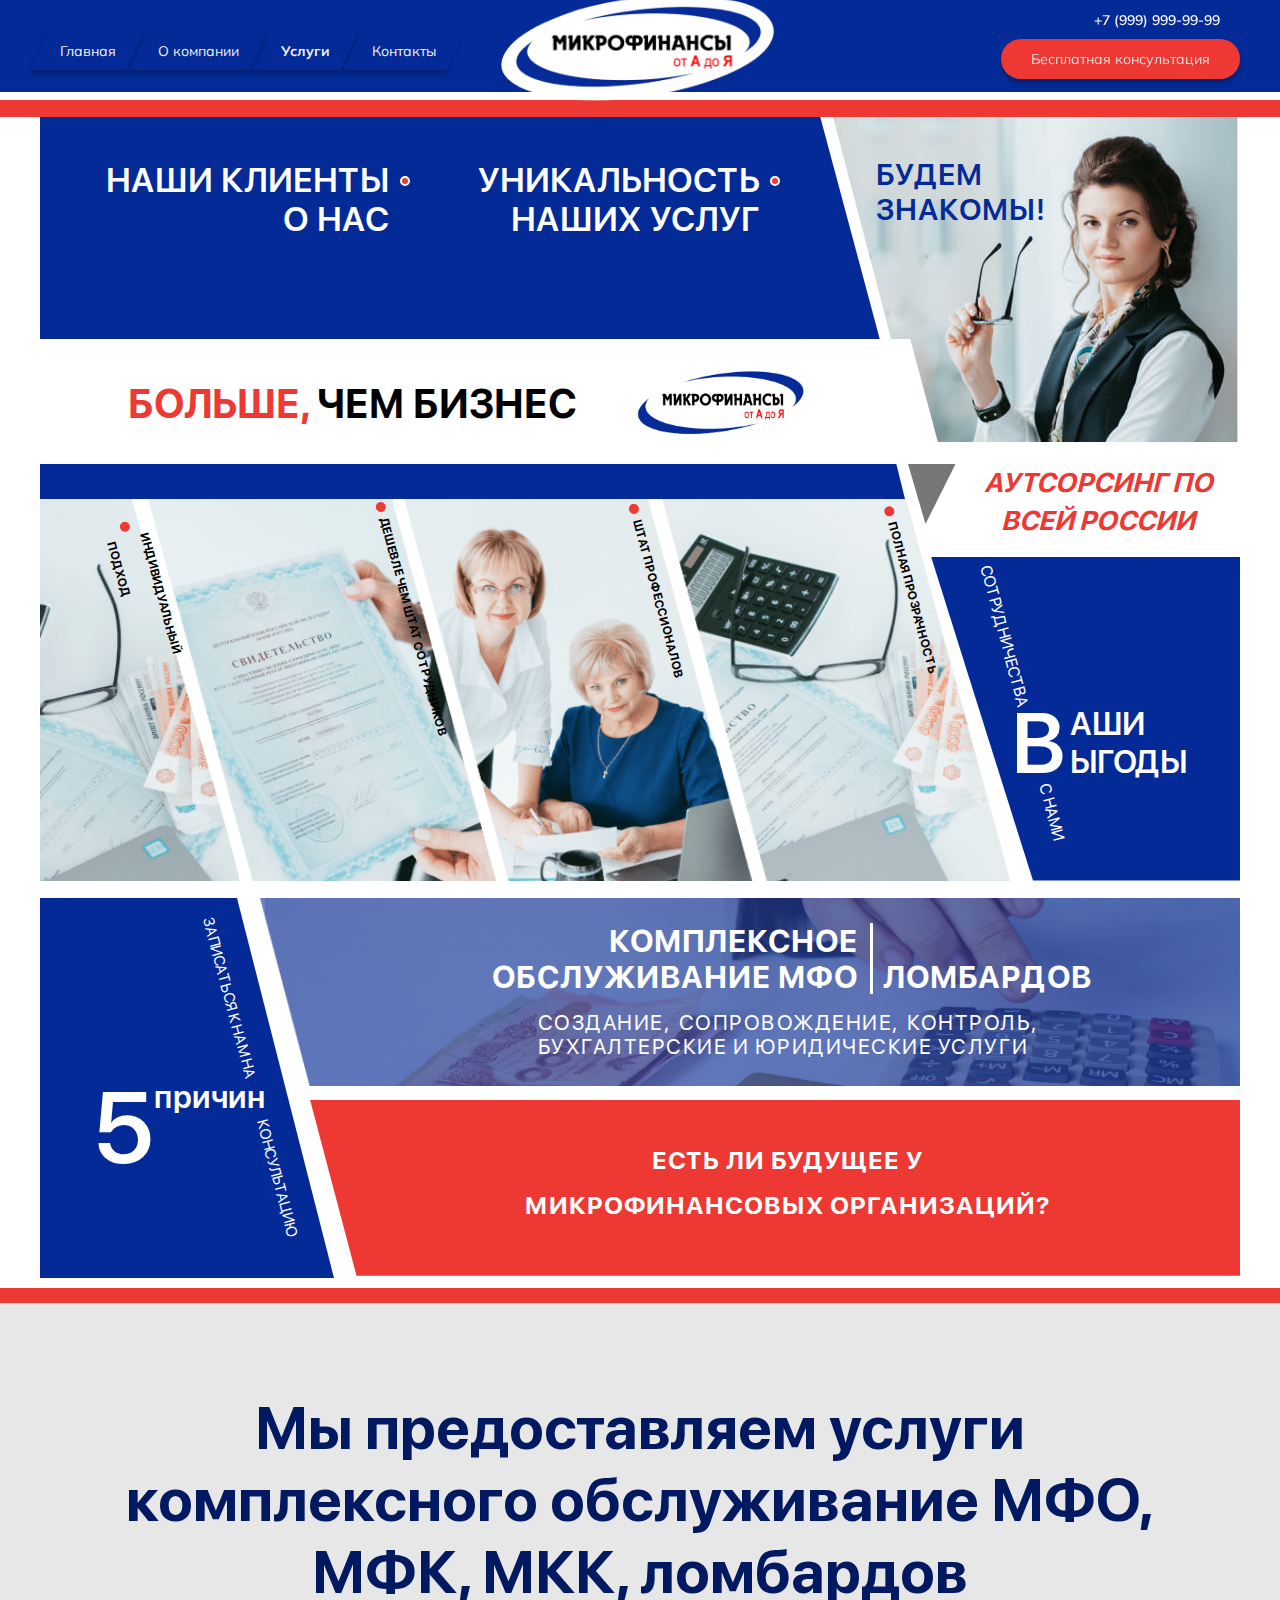
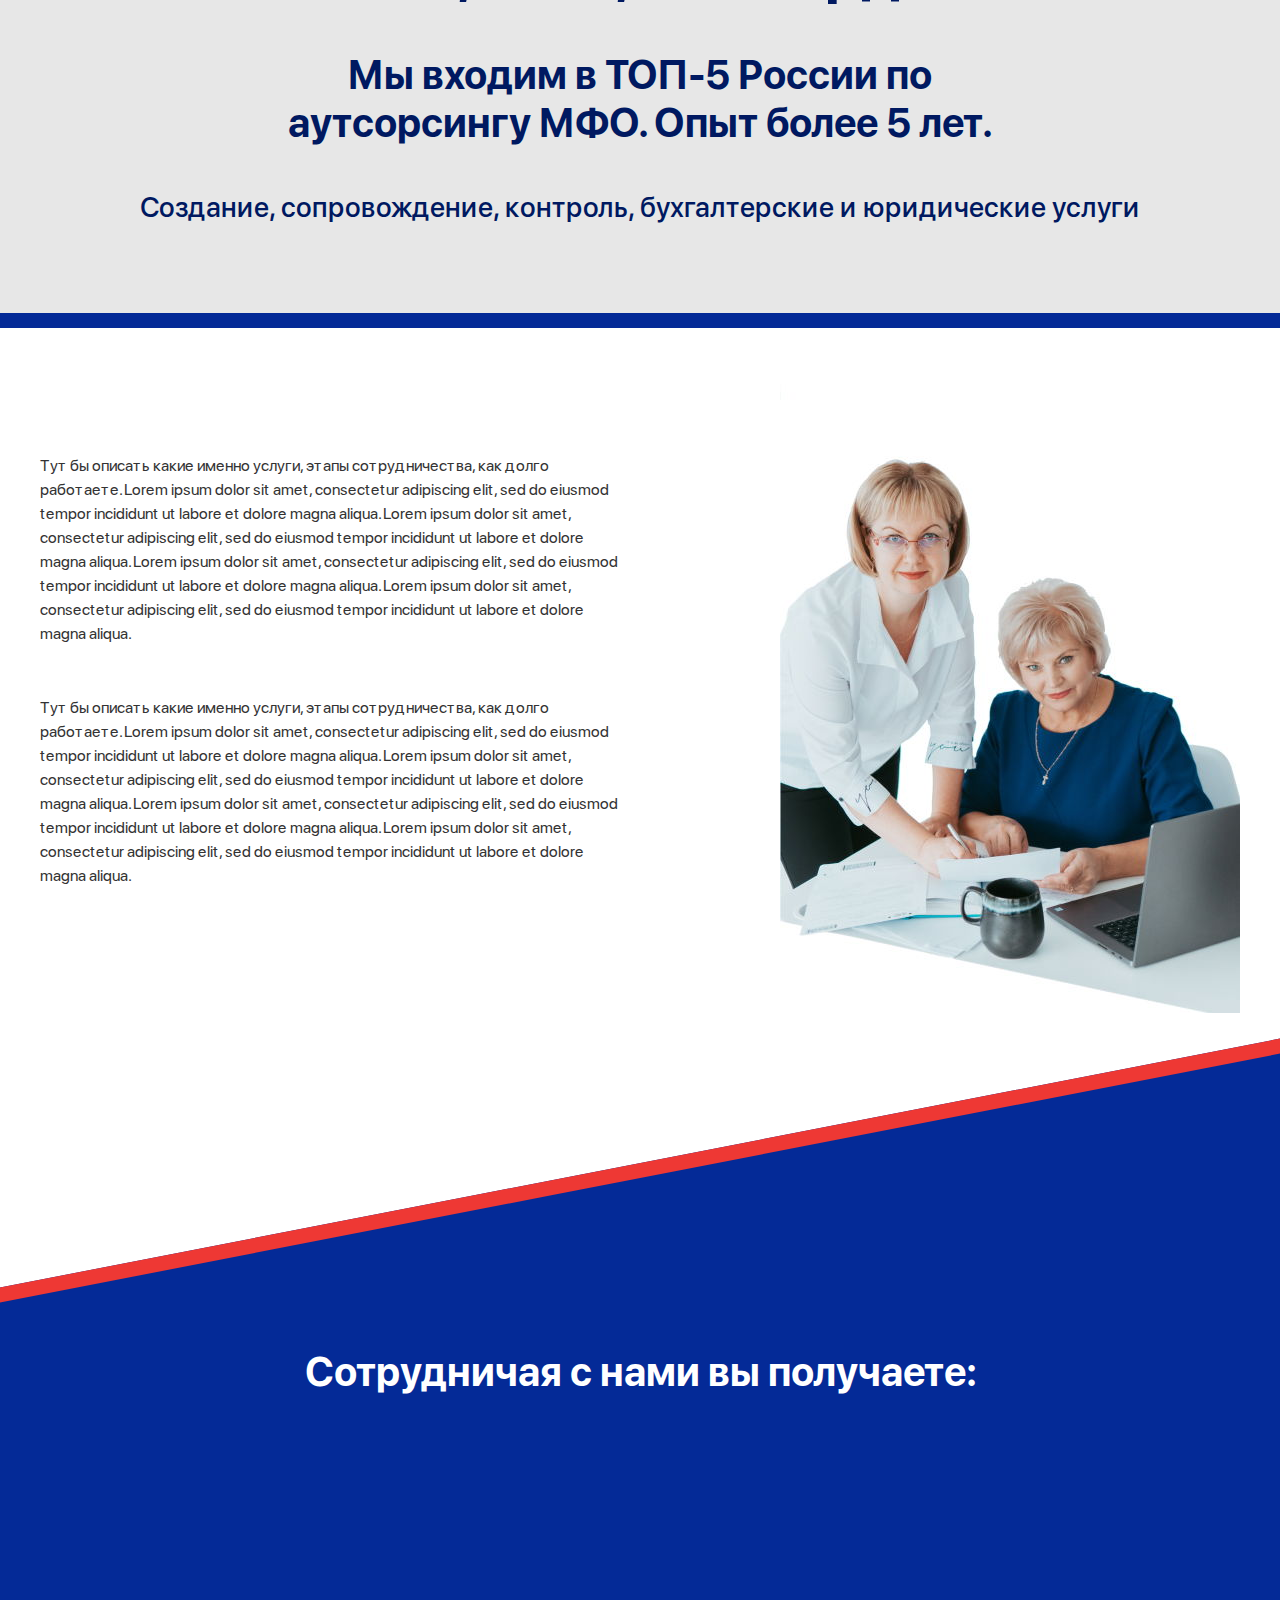
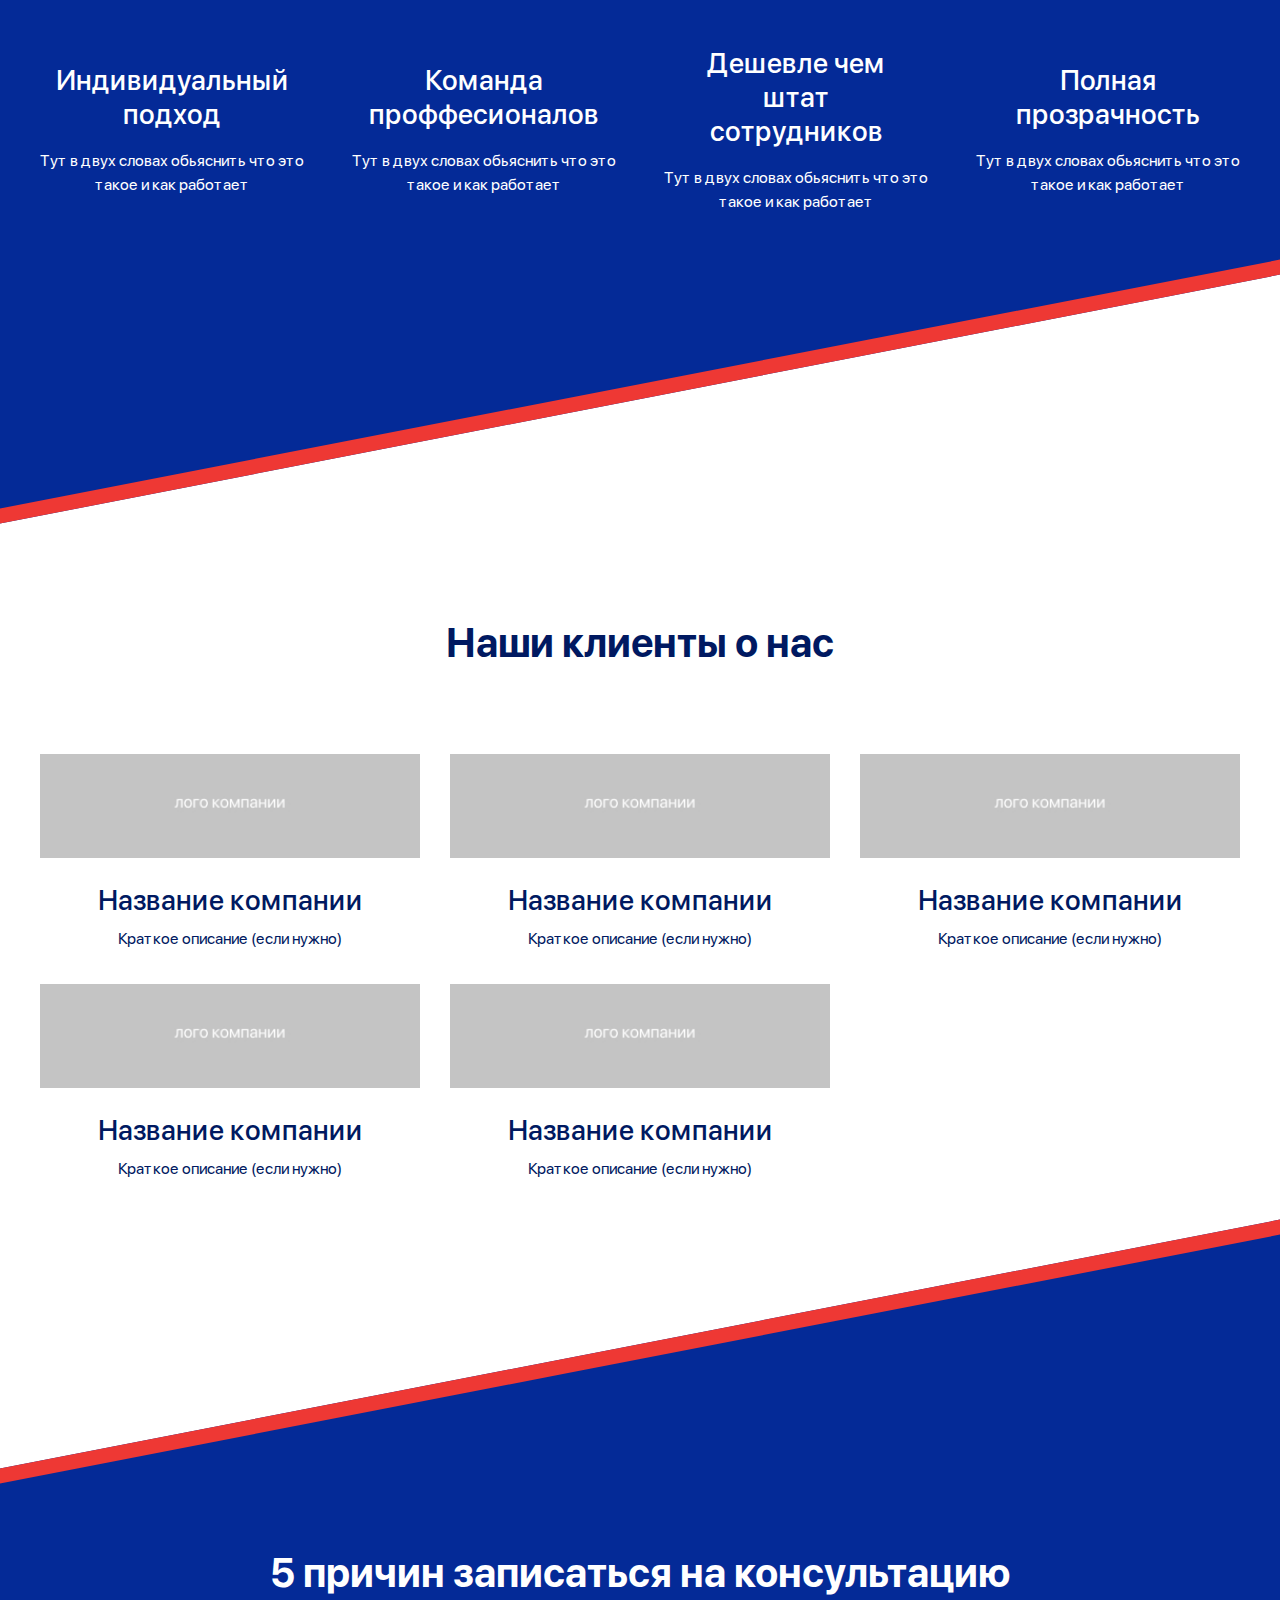
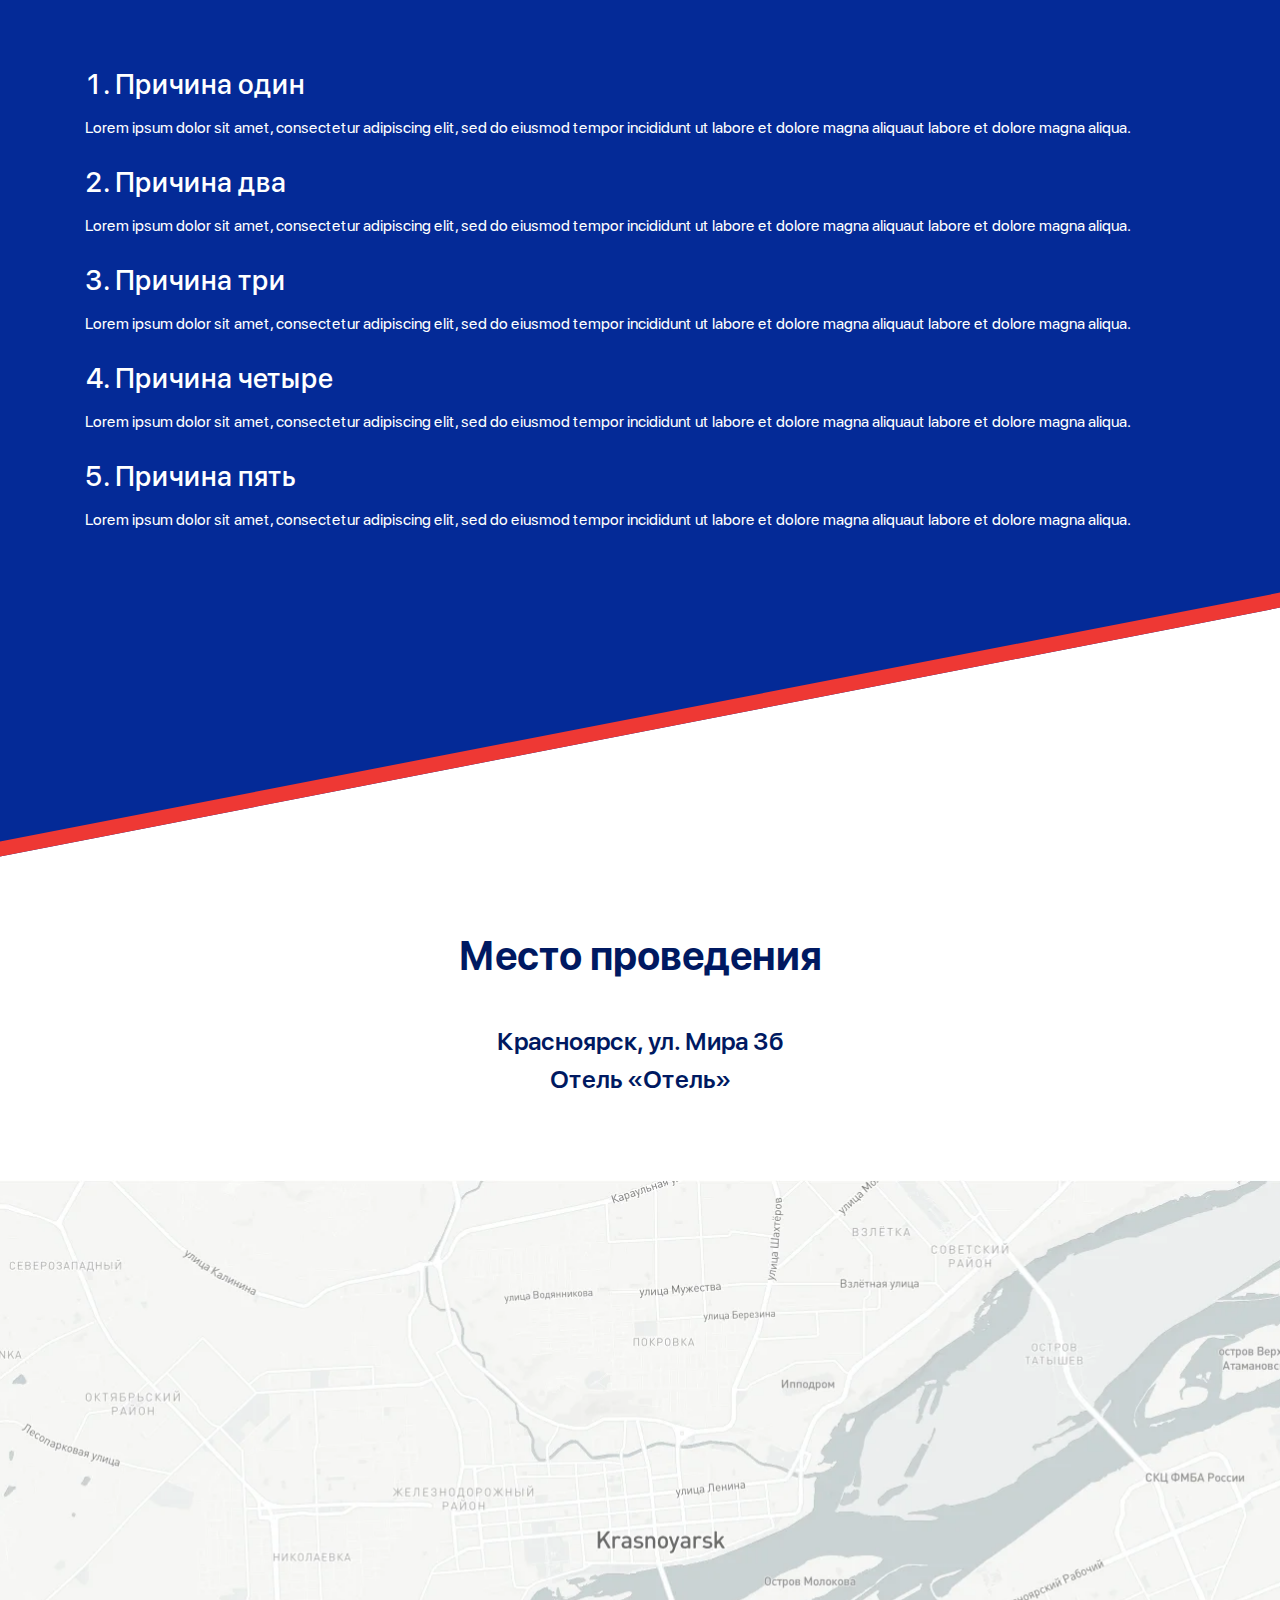
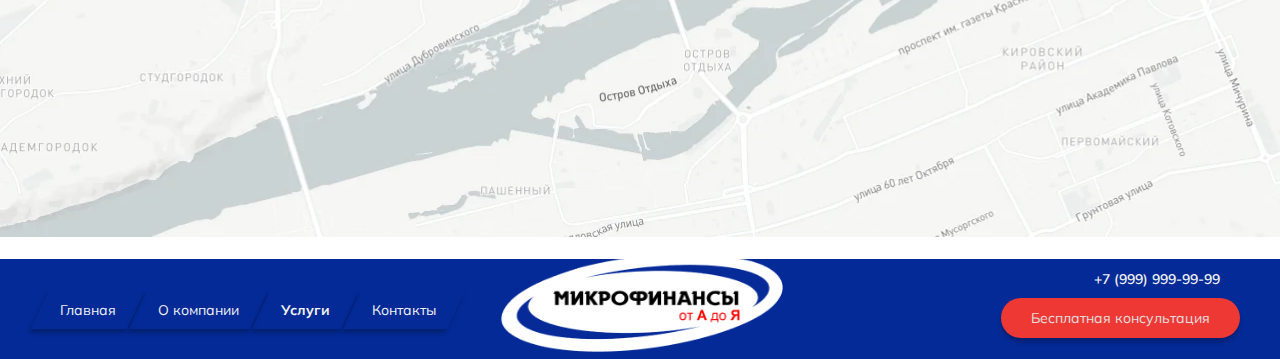
==== commit 45512a7e: "The image in the footer has been replaced." ====
--- a/service.html
+++ b/service.html
@@ -526,7 +526,7 @@
             </nav>
             <div class="footer__block">
               <a href="" class="footer__logo">
-                <img id="footer__img" src="img/common/logo-footer.png" alt="" />
+                <img id="footer__img" src="img/common/logo.png" alt="" />
               </a>
               <div class="footer__consult">
                 <a href="tel:+79999999999" class="footer__phone phone">
--- a/css/style.css
+++ b/css/style.css
@@ -1852,26 +1852,12 @@
   margin-top: -25px;
   padding: 0;
   position: relative;
-  top: 10px;
+  top: 7px;
 }
 
 .footer__logo img {
   width: 284px;
   height: 107px;
-}
-
-.footer__logo::before {
-  content: "";
-  display: block;
-  z-index: -1;
-  position: absolute;
-  top: 0;
-  left: 12.5px;
-  width: calc(100% - 25px);
-  height: 100%;
-  background-color: #fff;
-  -webkit-transform: skew(-27deg);
-          transform: skew(-27deg);
 }
 
 @media (max-width: 967px) {
